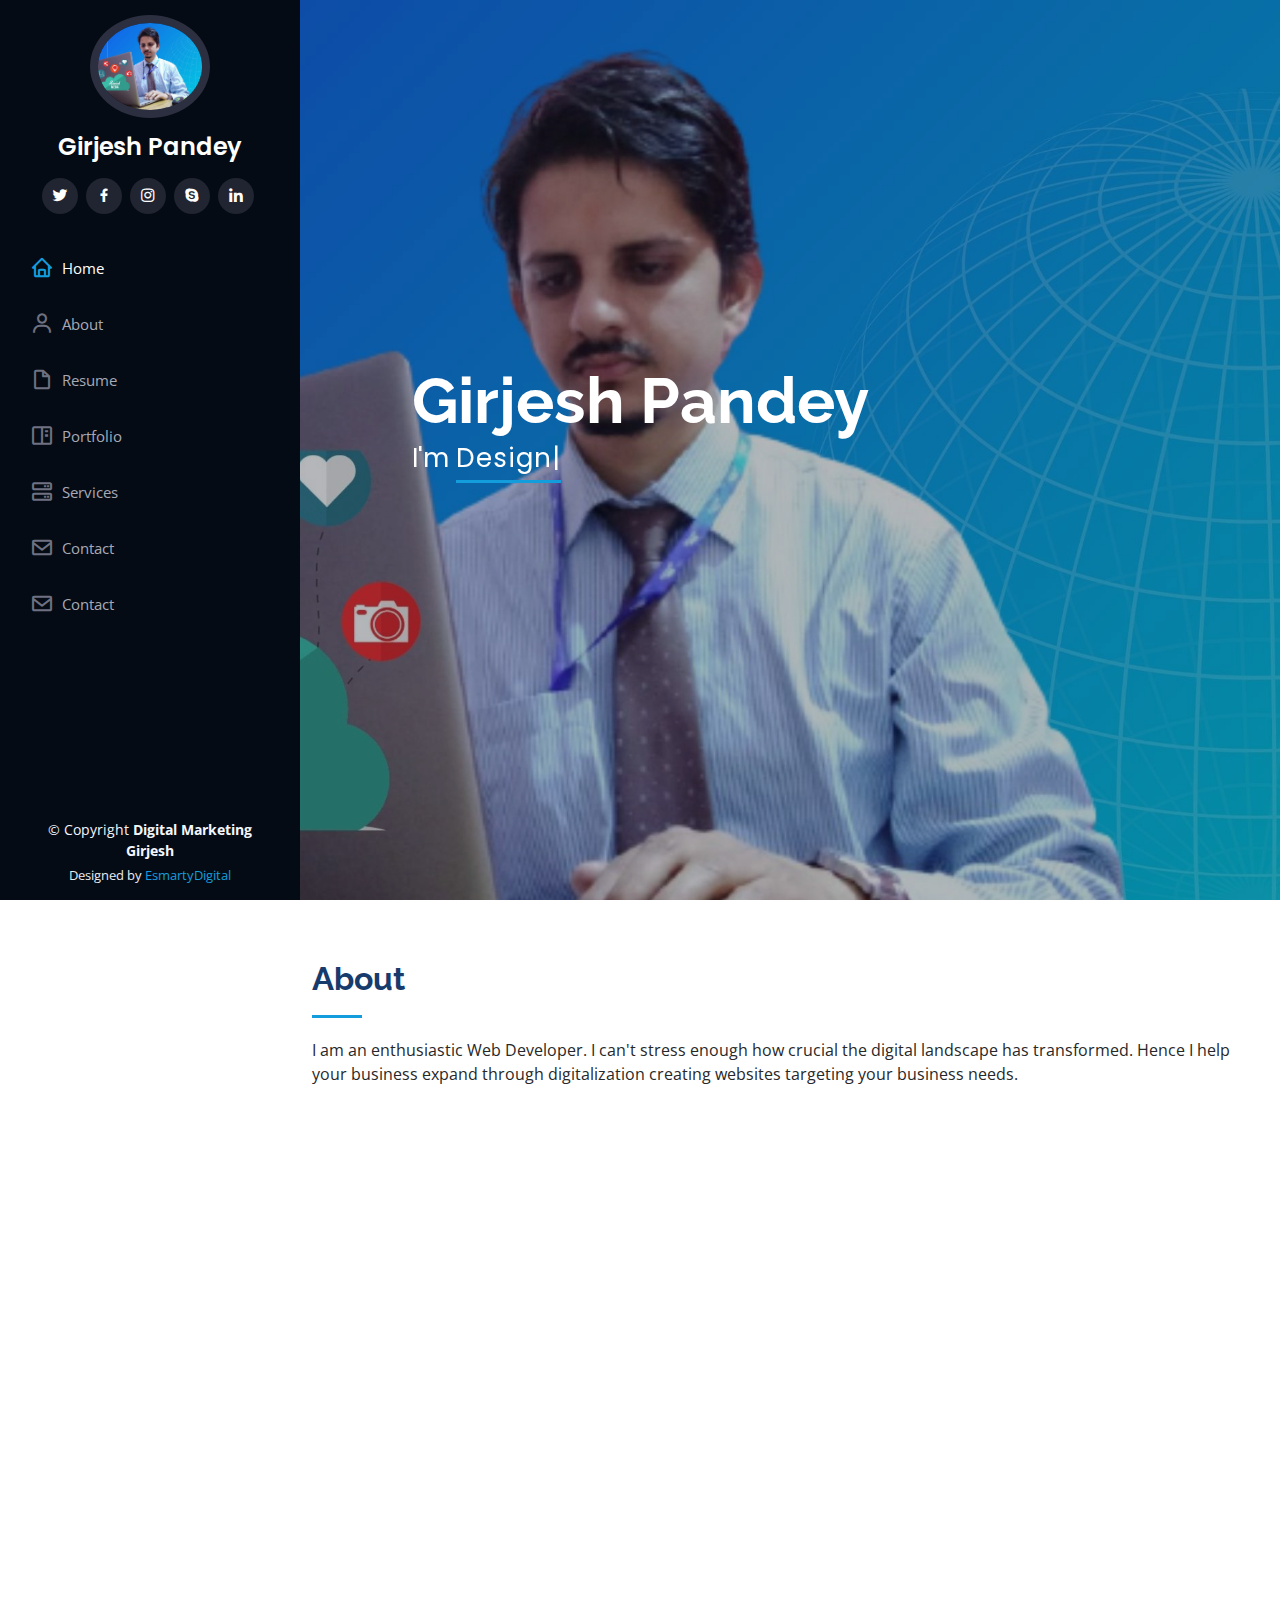
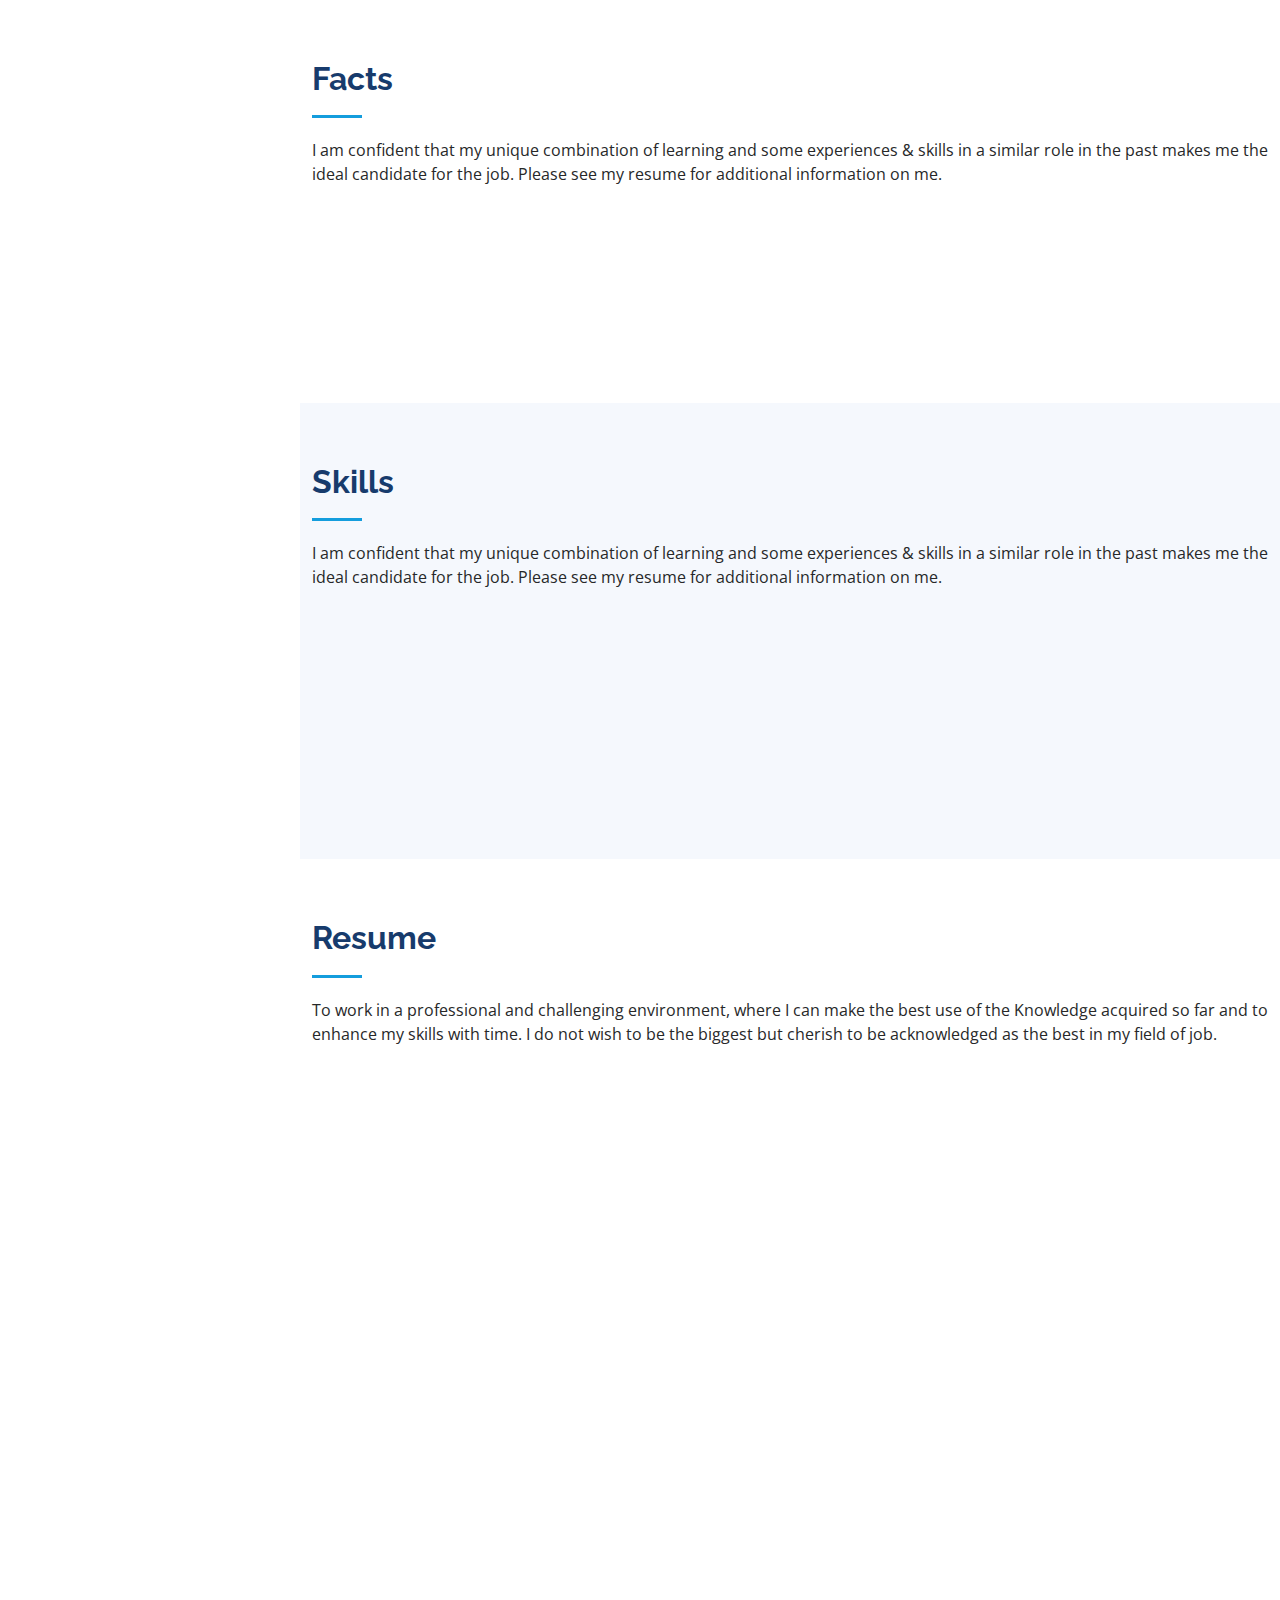
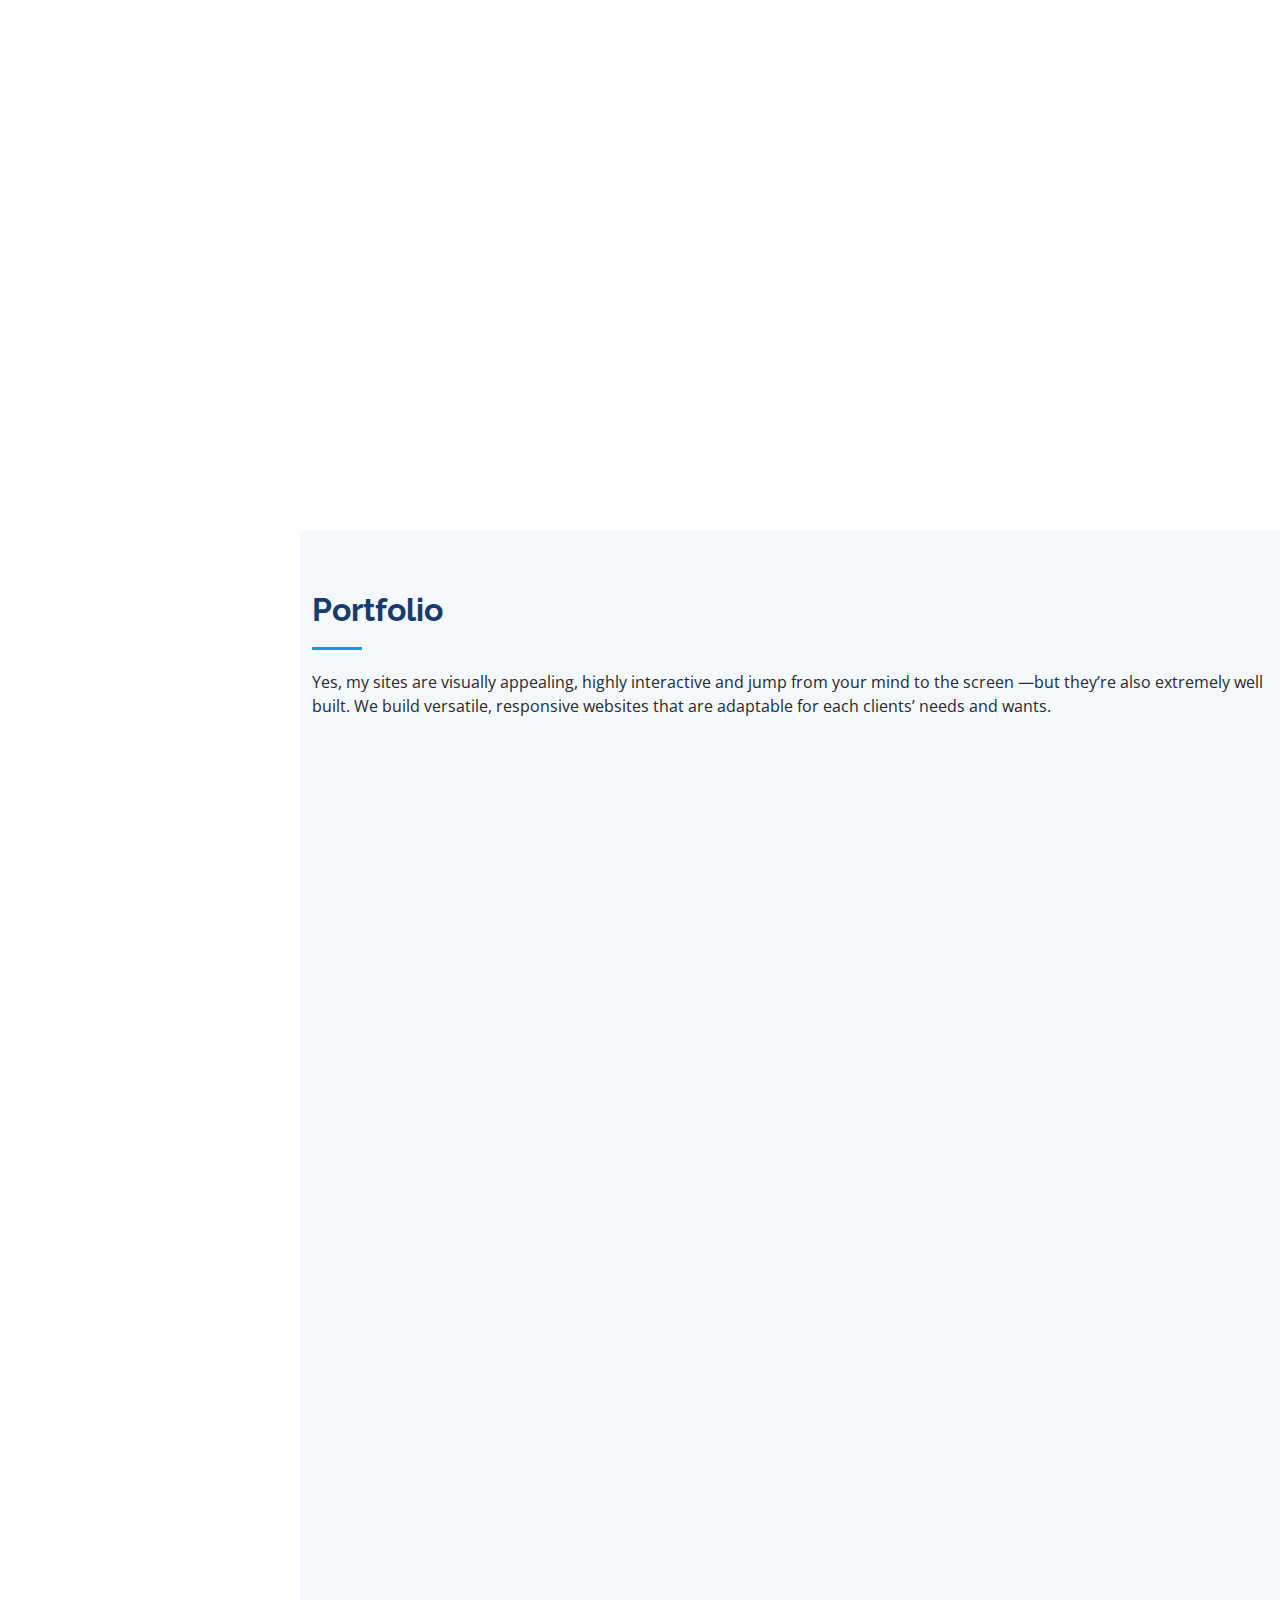
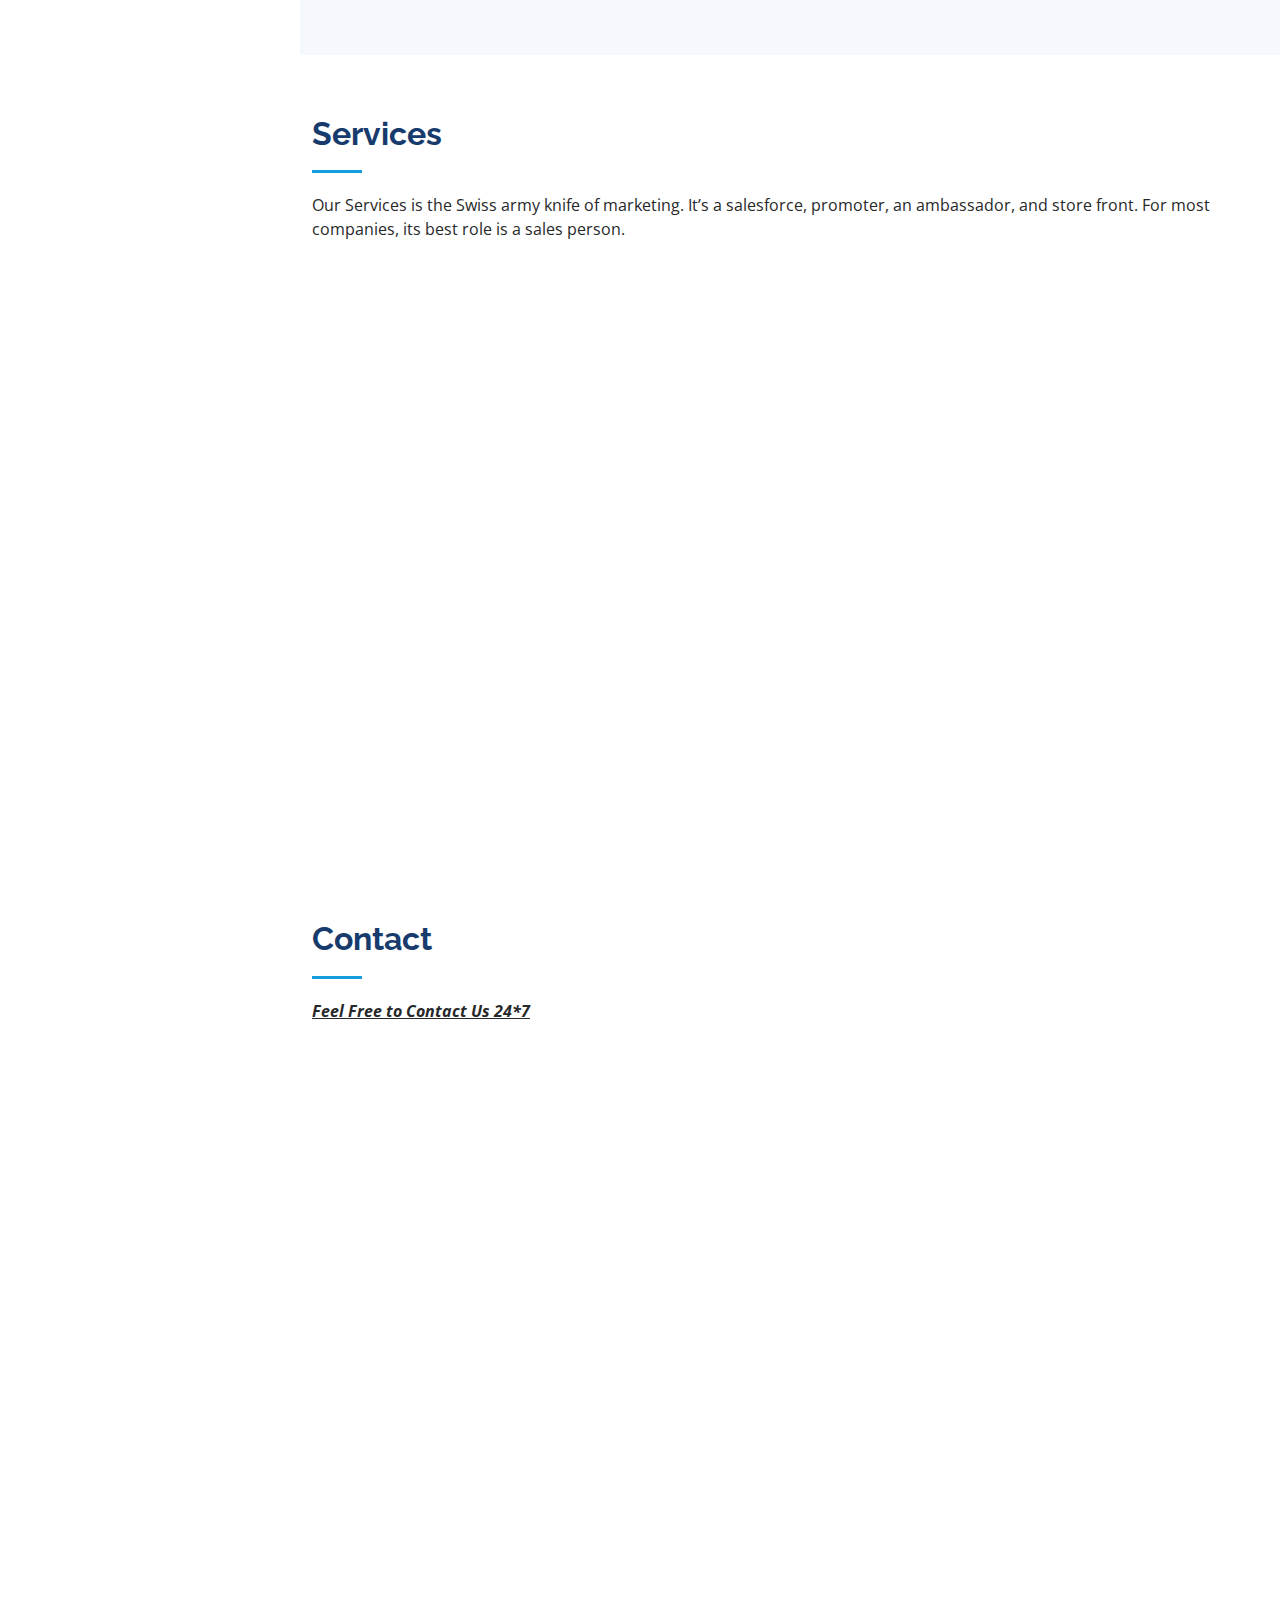
==== index.html @ 44a8320d "update index.html" ====
<!DOCTYPE html>
<html lang="en">

<head>
  <meta charset="utf-8">
  <meta content="width=device-width, initial-scale=1.0" name="viewport">

  <title>Girjesh Pandey - Digital Marketing</title>
  <meta content="" name="description">
  <meta content="" name="keywords">

  <!-- Favicons -->
  <link href="assets/img/favicon.png" rel="icon">
  <link href="assets/img/apple-touch-icon.png" rel="apple-touch-icon">

  <!-- Google Fonts -->
  <link href="https://fonts.googleapis.com/css?family=Open+Sans:300,300i,400,400i,600,600i,700,700i|Raleway:300,300i,400,400i,500,500i,600,600i,700,700i|Poppins:300,300i,400,400i,500,500i,600,600i,700,700i" rel="stylesheet">

  <!-- Vendor CSS Files -->
  <link href="assets/vendor/aos/aos.css" rel="stylesheet">
  <link href="assets/vendor/bootstrap/css/bootstrap.min.css" rel="stylesheet">
  <link href="assets/vendor/bootstrap-icons/bootstrap-icons.css" rel="stylesheet">
  <link href="assets/vendor/boxicons/css/boxicons.min.css" rel="stylesheet">
  <link href="assets/vendor/glightbox/css/glightbox.min.css" rel="stylesheet">
  <link href="assets/vendor/swiper/swiper-bundle.min.css" rel="stylesheet">

  <!-- Template Main CSS File -->
  <link href="assets/css/style.css" rel="stylesheet">

  <!-- =======================================================
  * Template Name: iPortfolio - v3.2.0
  * Template URL: https://bootstrapmade.com/iportfolio-bootstrap-portfolio-websites-template/
  * Author: BootstrapMade.com
  * License: https://bootstrapmade.com/license/
  ======================================================== -->
</head>

<body>

  <!-- ======= Mobile nav toggle button ======= -->
  <i class="bi bi-list mobile-nav-toggle d-xl-none"></i>

  <!-- ======= Header ======= -->
  <header id="header">
    <div class="d-flex flex-column">

      <div class="profile">
        <img src="assets/img/profile-img.jpg" alt="" class="img-fluid rounded-circle">
        <h1 class="text-light"><a href="index.html">Girjesh Pandey</a></h1>
        <div class="social-links mt-3 text-center">
          <a href="#" class="twitter"><i class="bx bxl-twitter"></i></a>
          <a href="#" class="facebook"><i class="bx bxl-facebook"></i></a>
          <a href="#" class="instagram"><i class="bx bxl-instagram"></i></a>
          <a href="#" class="google-plus"><i class="bx bxl-skype"></i></a>
          <a href="#" class="linkedin"><i class="bx bxl-linkedin"></i></a>
        </div>
      </div>

      <nav id="navbar" class="nav-menu navbar">
        <ul>
          <li><a href="#hero" class="nav-link scrollto active"><i class="bx bx-home"></i> <span>Home</span></a></li>
          <li><a href="#about" class="nav-link scrollto"><i class="bx bx-user"></i> <span>About</span></a></li>
          <li><a href="#resume" class="nav-link scrollto"><i class="bx bx-file-blank"></i> <span>Resume</span></a></li>
          <li><a href="#portfolio" class="nav-link scrollto"><i class="bx bx-book-content"></i> <span>Portfolio</span></a></li>
          <li><a href="#services" class="nav-link scrollto"><i class="bx bx-server"></i> <span>Services</span></a></li>
          <li><a href="#contact" class="nav-link scrollto"><i class="bx bx-envelope"></i> <span>Contact</span></a></li><li><a href="#contact" class="nav-link scrollto"><i class="bx bx-envelope"></i> <span>Contact</span></a></li>
                  </ul>
      </nav><!-- .nav-menu -->
    </div>
  </header><!-- End Header -->

  <!-- ======= Hero Section ======= -->
  <section id="hero" class="d-flex flex-column justify-content-center align-items-center">
    <div class="hero-container" data-aos="fade-in">
      <h1>Girjesh Pandey</h1>
      <p>I'm <span class="typed" data-typed-items="Designer, Developer, Freelancer, Digital Marketing Professional"></span></p>
    </div>
    
  </section>
  <!-- End Hero -->

  <main id="main">

    <!-- ======= About Section ======= -->
    <section id="about" class="about">
      <div class="container">

        <div class="section-title">
          <h2>About</h2>
          <p>I am an enthusiastic Web Developer. I can't stress enough how crucial the digital landscape has transformed. Hence I help your business expand through digitalization creating websites targeting your business needs.</p>
        </div>

        <div class="row">
          <div class="col-lg-4" data-aos="fade-right">
            <img src="assets/img/profile-img.jpg" class="img-fluid" alt="">
          </div>
          <div class="col-lg-8 pt-4 pt-lg-0 content" data-aos="fade-left">
            <h3>Digital Marketing Professional &amp; Web Developer.</h3>
            <p class="fst-italic">
               I assure you that I will give my best and work to my full potential so that I can contribute as much as I can towards the growth and welfare of this great brand.I am a self motivated person and I try to exceed my superior’s expectations with high-quality work. Being a fast learner, I quickly pick up business knowledge related to my project.
            </p>
            <div class="row">
              <div class="col-lg-6">
                <ul>
                  <li><i class="bi bi-chevron-right"></i> <strong>Birthday:</strong> <span>28 Feb 1992</span></li>
                  <li><i class="bi bi-chevron-right"></i> <strong>Website:</strong> <span>www.girjeshpandey.com.np</span></li>
                  <li><i class="bi bi-chevron-right"></i> <strong>Phone:</strong> <span>+9779847302253</span></li>
                  <li><i class="bi bi-chevron-right"></i> <strong>City:</strong> <span>Bhairahawa, Nepal</span></li>
                </ul>
              </div>
              <div class="col-lg-6">
                <ul>
                  <li><i class="bi bi-chevron-right"></i> <strong>Age:</strong> <span>29</span></li>
                  <li><i class="bi bi-chevron-right"></i> <strong>Degree:</strong> <span>Bachelor</span></li>
                  <li><i class="bi bi-chevron-right"></i> <strong>Email:</strong><span>pandey.girjesh27@gmail.com</span></li>
                  <li><i class="bi bi-chevron-right"></i> <strong>Freelance:</strong> <span>Available</span></li>
                </ul>
              </div>
            </div>
            <p>
              I am  responsible for what i put out in the world. Like our mothers used to say, what you do in this world is how you’ll be remembered. I focus on making sure our final product is exactly what you’re looking for and improves your business for the better.
              
            </p>
          </div>
        </div>

      </div>
    </section><!-- End About Section -->

    <!-- ======= Facts Section ======= -->
    <section id="facts" class="facts">
      <div class="container">

        <div class="section-title">
          <h2>Facts</h2>
          <p>I am confident that my unique combination of learning and some experiences & skills in a similar role in the past makes me the ideal candidate for the job. Please see my resume for additional information on me.
          </p>
        </div>

        <div class="row no-gutters">

          <div class="col-lg-3 col-md-6 d-md-flex align-items-md-stretch" data-aos="fade-up">
            <div class="count-box">
              <i class="bi bi-emoji-smile"></i>
              <span data-purecounter-start="0" data-purecounter-end="23" data-purecounter-duration="1" class="purecounter"></span>
              <p><strong>Happy Clients</strong> </p>
            </div>
          </div>

          <div class="col-lg-3 col-md-6 d-md-flex align-items-md-stretch" data-aos="fade-up" data-aos-delay="100">
            <div class="count-box">
              <i class="bi bi-journal-richtext"></i>
              <span data-purecounter-start="0" data-purecounter-end="25" data-purecounter-duration="1" class="purecounter"></span>
              <p><strong>Projects</strong> </p>
            </div>
          </div>

          <div class="col-lg-3 col-md-6 d-md-flex align-items-md-stretch" data-aos="fade-up" data-aos-delay="200">
            <div class="count-box">
              <i class="bi bi-headset"></i>
              <span data-purecounter-start="0" data-purecounter-end="165" data-purecounter-duration="1" class="purecounter"></span>
              <p><strong>Hours Of Support</strong> 24*7</p>
            </div>
          </div>

          <div class="col-lg-3 col-md-6 d-md-flex align-items-md-stretch" data-aos="fade-up" data-aos-delay="300">
            <div class="count-box">
              <i class="bi bi-people"></i>
              <span data-purecounter-start="0" data-purecounter-end="32" data-purecounter-duration="1" class="purecounter"></span>
              <p><strong>Hard Workers</strong> </p>
            </div>
          </div>

        </div>

      </div>
    </section><!-- End Facts Section -->

    <!-- ======= Skills Section ======= -->
    <section id="skills" class="skills section-bg">
      <div class="container">

        <div class="section-title">
          <h2>Skills</h2>
          <p>I am confident that my unique combination of learning and some experiences & skills in a similar role in the past makes me the ideal candidate for the job. Please see my resume for additional information on me.</p>
        </div>

        <div class="row skills-content">

          <div class="col-lg-6" data-aos="fade-up">

            <div class="progress">
              <span class="skill">HTML <i class="val">100%</i></span>
              <div class="progress-bar-wrap">
                <div class="progress-bar" role="progressbar" aria-valuenow="100" aria-valuemin="0" aria-valuemax="100"></div>
              </div>
            </div>

            <div class="progress">
              <span class="skill">CSS <i class="val">90%</i></span>
              <div class="progress-bar-wrap">
                <div class="progress-bar" role="progressbar" aria-valuenow="90" aria-valuemin="0" aria-valuemax="100"></div>
              </div>
            </div>

            <div class="progress">
              <span class="skill">JavaScript <i class="val">75%</i></span>
              <div class="progress-bar-wrap">
                <div class="progress-bar" role="progressbar" aria-valuenow="75" aria-valuemin="0" aria-valuemax="100"></div>
              </div>
            </div>

          </div>

          <div class="col-lg-6" data-aos="fade-up" data-aos-delay="100">

            <div class="progress">
              <span class="skill">PHP <i class="val">80%</i></span>
              <div class="progress-bar-wrap">
                <div class="progress-bar" role="progressbar" aria-valuenow="80" aria-valuemin="0" aria-valuemax="100"></div>
              </div>
            </div>

            <div class="progress">
              <span class="skill">WordPress/CMS <i class="val">90%</i></span>
              <div class="progress-bar-wrap">
                <div class="progress-bar" role="progressbar" aria-valuenow="90" aria-valuemin="0" aria-valuemax="100"></div>
              </div>
            </div>

            <div class="progress">
              <span class="skill">Photoshop <i class="val">55%</i></span>
              <div class="progress-bar-wrap">
                <div class="progress-bar" role="progressbar" aria-valuenow="55" aria-valuemin="0" aria-valuemax="100"></div>
              </div>
            </div>

          </div>

        </div>

      </div>
    </section><!-- End Skills Section -->

    <!-- ======= Resume Section ======= -->
    <section id="resume" class="resume">
      <div class="container">

        <div class="section-title">
          <h2>Resume</h2>
          <p>To work in a professional and challenging environment, where I can make the best use of the Knowledge acquired so far and to enhance my skills with time. I do not wish to be the biggest but cherish to be acknowledged as the best in my field of job.</p>
        </div>

        <div class="row">
          <div class="col-lg-6" data-aos="fade-up">
            <h3 class="resume-title">Sumary</h3>
            <div class="resume-item pb-0">
              <h4>Girjesh Pandey</h4>
              <p><em>Innovative and deadline-driven Digital marketing with 1+ years of experience designing and developing user-centered digital/print marketing material from initial concept to final, polished deliverable.</em></p>
              <ul>
                <li>Bhairahawa,Siddrathnagar, Nepal</li>
                <li>9847302253</li>
                <li>pandey.girjesh27@gmail.com</li>
              </ul>
            </div>

            <h3 class="resume-title">Education</h3>
            <div class="resume-item">
              <h4>Bachelor in Computer Information System</h4>
              <h5>2012 - 2016</h5>
              <p><em>Crimson College  of Technology, Butwal, Nepal</em></p>
              <p></p>
            </div>
            <div class="resume-item">
              <h4>Management +2</h4>
              <h5>2010 - 2012</h5>
              <p><em>Sunshine College, Bhairahawa, Nepal</em></p>
              <p></p>
            </div>
          </div>
          <div class="col-lg-6" data-aos="fade-up" data-aos-delay="100">
            <h3 class="resume-title">Professional Experience</h3>
            <div class="resume-item">
              <h4>Digital Marketing Professional</h4>
              <h5>2020 - Present</h5>
              <p><em>Esmarty Digital Tech, Bhairahawa, Nepal </em></p>
              <ul>
                <li>Lead in the design, development, and implementation of the graphic, layout, and production communication materials</li>
                <li>Meeting with clients to discuss Digital marketing design and function. </li>
                <li>Designing and building Social Media Platforms.</li>
                <li>Posting relevant content as per the Company by ATL & BTL Marketing.</li>
                <li>Monitor SEO and user engagement and suggest content optimization.</li>
              </ul>
            </div>
            <div class="resume-item">
              <h4>Digital Marketing Professinal</h4>
              <h5>2019 - 2020</h5>
              <p><em>Dream IT Care, Bhairahawa, Nepal</em></p>
              <ul>
                <li>Developed numerous marketing programs (logos, brochures,infographics, presentations, and advertisements).</li>
                <li>Managed up to 5 projects or tasks at a given time while under pressure</li>
                <li>Recommended and consulted with clients on the most appropriate graphic design</li>
                <li>Created 4+ design presentations and proposals a month for clients and account managers</li>
                <li>Measuring and reporting on the performance of all digital marketing campaigns.</li>
                <li>Designing and managing the website front and back-end including database and server integration. </li>
                
              </ul>
            </div>
          </div>
        </div>

      </div>
    </section><!-- End Resume Section -->

    <!-- ======= Portfolio Section ======= -->
    <section id="portfolio" class="portfolio section-bg">
      <div class="container">

        <div class="section-title">
          <h2>Portfolio</h2>
          <p>Yes, my sites are visually appealing, highly interactive and jump from your mind to the screen —but they’re also extremely well built. We build versatile, responsive websites that are adaptable for each clients’ needs and wants.</p>
        </div>

        <div class="row" data-aos="fade-up">
          <div class="col-lg-12 d-flex justify-content-center">
            <ul id="portfolio-flters">
              <li data-filter="*" class="filter-active">All</li>
              <li data-filter=".filter-app">Logo</li>
              <li data-filter=".filter-card">Design</li>
              <li data-filter=".filter-web">Web</li>
            </ul>
          </div>
        </div>

        <div class="row portfolio-container" data-aos="fade-up" data-aos-delay="100">

          <div class="col-lg-4 col-md-6 portfolio-item filter-app">
            <div class="portfolio-wrap">
              <img src="assets/img/portfolio/portfolio-1.jpg" class="img-fluid" alt="">
              <div class="portfolio-links">
                <a href="assets/img/portfolio/portfolio-1.jpg" data-gallery="portfolioGallery" class="portfolio-lightbox" title="App 1"><i class="bx bx-plus"></i></a>
                <a href="portfolio-details.html" title="More Details"><i class="bx bx-link"></i></a>
              </div>
            </div>
          </div>

          <div class="col-lg-4 col-md-6 portfolio-item filter-web">
            <div class="portfolio-wrap">
              <img src="assets/img/portfolio/portfolio-2.jpg" class="img-fluid" alt="">
              <div class="portfolio-links">
                <a href="assets/img/portfolio/portfolio-2.jpg" data-gallery="portfolioGallery" class="portfolio-lightbox" title="Web 3"><i class="bx bx-plus"></i></a>
                <a href="portfolio-details.html" title="More Details"><i class="bx bx-link"></i></a>
              </div>
            </div>
          </div>

          <div class="col-lg-4 col-md-6 portfolio-item filter-app">
            <div class="portfolio-wrap">
              <img src="assets/img/portfolio/portfolio-3.jpg" class="img-fluid" alt="">
              <div class="portfolio-links">
                <a href="assets/img/portfolio/portfolio-3.jpg" data-gallery="portfolioGallery" class="portfolio-lightbox" title="App 2"><i class="bx bx-plus"></i></a>
                <a href="portfolio-details.html" title="More Details"><i class="bx bx-link"></i></a>
              </div>
            </div>
          </div>

          <div class="col-lg-4 col-md-6 portfolio-item filter-card">
            <div class="portfolio-wrap">
              <img src="assets/img/portfolio/portfolio-4.jpg" class="img-fluid" alt="">
              <div class="portfolio-links">
                <a href="assets/img/portfolio/portfolio-4.jpg" data-gallery="portfolioGallery" class="portfolio-lightbox" title="Card 2"><i class="bx bx-plus"></i></a>
                <a href="portfolio-details.html" title="More Details"><i class="bx bx-link"></i></a>
              </div>
            </div>
          </div>

          <div class="col-lg-4 col-md-6 portfolio-item filter-web">
            <div class="portfolio-wrap">
              <img src="assets/img/portfolio/portfolio-5.jpg" class="img-fluid" alt="">
              <div class="portfolio-links">
                <a href="assets/img/portfolio/portfolio-5.jpg" data-gallery="portfolioGallery" class="portfolio-lightbox" title="Web 2"><i class="bx bx-plus"></i></a>
                <a href="portfolio-details.html" title="More Details"><i class="bx bx-link"></i></a>
              </div>
            </div>
          </div>

          <div class="col-lg-4 col-md-6 portfolio-item filter-app">
            <div class="portfolio-wrap">
              <img src="assets/img/portfolio/portfolio-6.jpg" class="img-fluid" alt="">
              <div class="portfolio-links">
                <a href="assets/img/portfolio/portfolio-6.jpg" data-gallery="portfolioGallery" class="portfolio-lightbox" title="App 3"><i class="bx bx-plus"></i></a>
                <a href="portfolio-details.html" title="More Details"><i class="bx bx-link"></i></a>
              </div>
            </div>
          </div>

          <div class="col-lg-4 col-md-6 portfolio-item filter-card">
            <div class="portfolio-wrap">
              <img src="assets/img/portfolio/portfolio-7.jpg" class="img-fluid" alt="">
              <div class="portfolio-links">
                <a href="assets/img/portfolio/portfolio-7.jpg" data-gallery="portfolioGallery" class="portfolio-lightbox" title="Card 1"><i class="bx bx-plus"></i></a>
                <a href="portfolio-details.html" title="More Details"><i class="bx bx-link"></i></a>
              </div>
            </div>
          </div>

          <div class="col-lg-4 col-md-6 portfolio-item filter-card">
            <div class="portfolio-wrap">
              <img src="assets/img/portfolio/portfolio-8.jpg" class="img-fluid" alt="">
              <div class="portfolio-links">
                <a href="assets/img/portfolio/portfolio-8.jpg" data-gallery="portfolioGallery" class="portfolio-lightbox" title="Card 3"><i class="bx bx-plus"></i></a>
                <a href="portfolio-details.html" title="More Details"><i class="bx bx-link"></i></a>
              </div>
            </div>
          </div>

          <div class="col-lg-4 col-md-6 portfolio-item filter-web">
            <div class="portfolio-wrap">
              <img src="assets/img/portfolio/portfolio-9.jpg" class="img-fluid" alt="">
              <div class="portfolio-links">
                <a href="assets/img/portfolio/portfolio-9.jpg" data-gallery="portfolioGallery" class="portfolio-lightbox" title="Web 3"><i class="bx bx-plus"></i></a>
                <a href="portfolio-details.html" title="More Details"><i class="bx bx-link"></i></a>
              </div>
            </div>
          </div>

        </div>

      </div>
    </section><!-- End Portfolio Section -->

    <!-- ======= Services Section ======= -->
    <section id="services" class="services">
      <div class="container">

        <div class="section-title">
          <h2>Services</h2>
          <p>Our Services is the Swiss army knife of marketing. It’s a salesforce, promoter, an ambassador, and store front. For most companies, its best role is a sales person. </p>
        </div>

        <div class="row">
          <div class="col-lg-4 col-md-6 icon-box" data-aos="fade-up">
            <div class="icon"><i class="bi bi-calendar4-week"></i></div>
            <h4 class="title"><a href="">Web Developer</a></h4>
            <p class="description">When we create a website we are looking to create a sensory experience. We look to incorporate stunning visuals, attention-grabbing audio and immersive interactivity. We don’t just create a website, we create a digital experience through <b>Creativity & Technology</b></p>
          </div>
          <div class="col-lg-4 col-md-6 icon-box" data-aos="fade-up" data-aos-delay="100">
            <div class="icon"><i class="bi bi-card-checklist"></i></div>
            <h4 class="title"><a href="">Socail Media Management</a></h4>
            <p class="description"> social media marketing strategy will ensure that your business gets a social media campaign tailored directly to your goals.</p>
          </div>
          <div class="col-lg-4 col-md-6 icon-box" data-aos="fade-up" data-aos-delay="200">
            <div class="icon"><i class="bi bi-bar-chart"></i></div>
            <h4 class="title"><a href="">Digital Marketing</a></h4>
            <p class="description">An e-commerce website will turn your users into buyers or your leads into clients. We will make your website your best source of digital marketing.</p>
          </div>
          <div class="col-lg-4 col-md-6 icon-box" data-aos="fade-up" data-aos-delay="300">
            <div class="icon"><i class="bi bi-binoculars"></i></div>
            <h4 class="title"><a href="">Branding</a></h4>
            <p class="description">Let’s redefine what it means to be a business. Let’s create your brand story.</p>
          </div>
          <div class="col-lg-4 col-md-6 icon-box" data-aos="fade-up" data-aos-delay="400">
            <div class="icon"><i class="bi bi-brightness-high"></i></div>
            <h4 class="title"><a href="">Logo Design</a></h4>
            <p class="description">We not only create logos, but full brand identities and campaigns that allow clients the opportunity to reach and exceed their goals. We work directly with clients and alongside global branding agencies</p>
          </div>
          <div class="col-lg-4 col-md-6 icon-box" data-aos="fade-up" data-aos-delay="500">
            <div class="icon"><i class="bi bi-calendar4-week"></i></div>
            <h4 class="title"><a href="">SEO</a></h4>
            <p class="description">SEO is a critical online marketing strategy. </p>
          </div>
        </div>

      </div>
    </section><!-- End Services Section -->

    <!-- ======= Testimonials Section ======= -->
    

          </div>
          <div class="swiper-pagination"></div>
        </div>

      </div>
    </section><!-- End Testimonials Section -->

    <!-- ======= Contact Section ======= -->
    <section id="contact" class="contact">
      <div class="container">

        <div class="section-title">
          <h2>Contact</h2>
          <p> <b><i><u>Feel Free to Contact Us 24*7</u></i></b></p>
        </div>

        <div class="row" data-aos="fade-in">

          <div class="col-lg-5 d-flex align-items-stretch">
            <div class="info">
              <div class="address">
                <i class="bi bi-geo-alt"></i>
                <h4>Location:</h4>
                <p>Bhairahawa, Siddrathnagar, Nepal 32900</p>
              </div>

              <div class="email">
                <i class="bi bi-envelope"></i>
                <h4>Email:</h4>
                <p>pandey.girjesh27@gmail.com</p>
              </div>

              <div class="phone">
                <i class="bi bi-phone"></i>
                <h4>Call:</h4>
                <p>+9779847302253</p>
              </div>

              <iframe src="https://maps.google.com/maps?q=digital%20Marketing%20professional%20girjesh&t=&z=13&ie=UTF8&iwloc=&output=embed"frameborder="0" style="border:0; width: 100%; height: 290px;" allowfullscreen></iframe>
            </div>

          </div>

          <div class="col-lg-7 mt-5 mt-lg-0 d-flex align-items-stretch">
            <form action="forms/contact.php" method="post" role="form" class="php-email-form">
              <div class="row">
                <div class="form-group col-md-6">
                  <label for="name">Your Name</label>
                  <input type="text" name="name" class="form-control" id="name" required>
                </div>
                <div class="form-group col-md-6">
                  <label for="name">Your Email</label>
                  <input type="email" class="form-control" name="email" id="email" required>
                </div>
              </div>
              <div class="form-group">
                <label for="name">Subject</label>
                <input type="text" class="form-control" name="subject" id="subject" required>
              </div>
              <div class="form-group">
                <label for="name">Message</label>
                <textarea class="form-control" name="message" rows="10" required></textarea>
              </div>
              <div class="my-3">
                <div class="loading">Loading</div>
                <div class="error-message"></div>
                <div class="sent-message">Your message has been sent. Thank you!</div>
              </div>
              <div class="text-center"><button type="submit">Send Message</button></div>
            </form>
          </div>

        </div>

      </div>
      
      
      <div>
      
   </section><!-- End Contact Section -->
    

  </main><!-- End #main -->

  <!-- ======= Footer ======= -->
  <footer id="footer">
    <div class="container">
      <div class="copyright">
        &copy; Copyright <strong><span>Digital Marketing Girjesh</span></strong>
      </div>
      <div class="credits">
        <!-- All the links in the footer should remain intact. -->
        <!-- You can delete the links only if you purchased the pro version. -->
        <!-- Licensing information: https://bootstrapmade.com/license/ -->
        <!-- Purchase the pro version with working PHP/AJAX contact form: https://bootstrapmade.com/iportfolio-bootstrap-portfolio-websites-template/ -->
        Designed by <a href="https://bootstrapmade.com/">EsmartyDigital</a>
      </div>
    </div>
  </footer><!-- End  Footer -->

  <a href="#" class="back-to-top d-flex align-items-center justify-content-center"><i class="bi bi-arrow-up-short"></i></a>

  <!-- Vendor JS Files -->
  <script src="assets/vendor/aos/aos.js"></script>
  <script src="assets/vendor/bootstrap/js/bootstrap.bundle.min.js"></script>
  <script src="assets/vendor/glightbox/js/glightbox.min.js"></script>
  <script src="assets/vendor/isotope-layout/isotope.pkgd.min.js"></script>
  <script src="assets/vendor/php-email-form/validate.js"></script>
  <script src="assets/vendor/purecounter/purecounter.js"></script>
  <script src="assets/vendor/swiper/swiper-bundle.min.js"></script>
  <script src="assets/vendor/typed.js/typed.min.js"></script>
  <script src="assets/vendor/waypoints/noframework.waypoints.js"></script>

  <!-- Template Main JS File -->
  <script src="assets/js/main.js"></script>

</body>

</html>
---- assets/css/style.css ----
/**
* Template Name: iPortfolio - v3.2.0
* Template URL: https://bootstrapmade.com/iportfolio-bootstrap-portfolio-websites-template/
* Author: BootstrapMade.com
* License: https://bootstrapmade.com/license/
*/

/*--------------------------------------------------------------
# General
--------------------------------------------------------------*/
body {
  font-family: "Open Sans", sans-serif;
  color: #272829;
}

a {
  color: #149ddd;
  text-decoration: none;
}

a:hover {
  color: #37b3ed;
  text-decoration: none;
}

h1, h2, h3, h4, h5, h6 {
  font-family: "Raleway", sans-serif;
}

/*--------------------------------------------------------------
# Back to top button
--------------------------------------------------------------*/
.back-to-top {
  position: fixed;
  visibility: hidden;
  opacity: 0;
  right: 15px;
  bottom: 15px;
  z-index: 996;
  background: #149ddd;
  width: 40px;
  height: 40px;
  border-radius: 50px;
  transition: all 0.4s;
}

.back-to-top i {
  font-size: 28px;
  color: #fff;
  line-height: 0;
}

.back-to-top:hover {
  background: #2eafec;
  color: #fff;
}

.back-to-top.active {
  visibility: visible;
  opacity: 1;
}

/*--------------------------------------------------------------
# Header
--------------------------------------------------------------*/
#header {
  position: fixed;
  top: 0;
  left: 0;
  bottom: 0;
  width: 300px;
  transition: all ease-in-out 0.5s;
  z-index: 9997;
  transition: all 0.5s;
  padding: 0 15px;
  background: #040b14;
  overflow-y: auto;
}

#header .profile img {
  margin: 15px auto;
  display: block;
  width: 120px;
  border: 8px solid #2c2f3f;
}

#header .profile h1 {
  font-size: 24px;
  margin: 0;
  padding: 0;
  font-weight: 600;
  -moz-text-align-last: center;
  text-align-last: center;
  font-family: "Poppins", sans-serif;
}

#header .profile h1 a, #header .profile h1 a:hover {
  color: #fff;
  text-decoration: none;
}

#header .profile .social-links a {
  font-size: 18px;
  display: inline-block;
  background: #212431;
  color: #fff;
  line-height: 1;
  padding: 8px 0;
  margin-right: 4px;
  border-radius: 50%;
  text-align: center;
  width: 36px;
  height: 36px;
  transition: 0.3s;
}

#header .profile .social-links a:hover {
  background: #149ddd;
  color: #fff;
  text-decoration: none;
}

#main {
  margin-left: 300px;
}

@media (max-width: 1199px) {
  #header {
    left: -300px;
  }
  #main {
    margin-left: 0;
  }
}

/*--------------------------------------------------------------
# Navigation Menu
--------------------------------------------------------------*/
/* Desktop Navigation */
.nav-menu {
  padding: 30px 0 0 0;
}

.nav-menu * {
  margin: 0;
  padding: 0;
  list-style: none;
}

.nav-menu > ul > li {
  position: relative;
  white-space: nowrap;
}

.nav-menu a {
  display: flex;
  align-items: center;
  color: #a8a9b4;
  padding: 12px 15px;
  margin-bottom: 8px;
  transition: 0.3s;
  font-size: 15px;
}

.nav-menu a i {
  font-size: 24px;
  padding-right: 8px;
  color: #6f7180;
}

.nav-menu a:hover, .nav-menu .active, .nav-menu li:hover > a {
  text-decoration: none;
  color: #fff;
}

.nav-menu a:hover i, .nav-menu .active i, .nav-menu li:hover > a i {
  color: #149ddd;
}

/* Mobile Navigation */
.mobile-nav-toggle {
  position: fixed;
  right: 15px;
  top: 15px;
  z-index: 9998;
  border: 0;
  font-size: 24px;
  transition: all 0.4s;
  outline: none !important;
  background-color: #149ddd;
  color: #fff;
  width: 40px;
  height: 40px;
  display: inline-flex;
  align-items: center;
  justify-content: center;
  line-height: 0;
  border-radius: 50px;
  cursor: pointer;
}

.mobile-nav-active {
  overflow: hidden;
}

.mobile-nav-active #header {
  left: 0;
}

/*--------------------------------------------------------------
# Hero Section
--------------------------------------------------------------*/
#hero {
  width: 100%;
  height: 100vh;
  background: url("../img/hero-bg.jpg") top center;
  background-size: cover;
}

#hero:before {
  content: "";
  background: rgba(5, 13, 24, 0.3);
  position: absolute;
  bottom: 0;
  top: 0;
  left: 0;
  right: 0;
  z-index: 1;
}

#hero .hero-container {
  position: relative;
  z-index: 2;
  min-width: 300px;
}

#hero h1 {
  margin: 0 0 10px 0;
  font-size: 64px;
  font-weight: 700;
  line-height: 56px;
  color: #fff;
}

#hero p {
  color: #fff;
  margin-bottom: 50px;
  font-size: 26px;
  font-family: "Poppins", sans-serif;
}

#hero p span {
  color: #fff;
  padding-bottom: 4px;
  letter-spacing: 1px;
  border-bottom: 3px solid #149ddd;
}

@media (min-width: 1024px) {
  #hero {
    background-attachment: fixed;
  }
}

@media (max-width: 768px) {
  #hero h1 {
    font-size: 28px;
    line-height: 36px;
  }
  #hero h2 {
    font-size: 18px;
    line-height: 24px;
    margin-bottom: 30px;
  }
}

/*--------------------------------------------------------------
# Sections General
--------------------------------------------------------------*/
section {
  padding: 60px 0;
  overflow: hidden;
}

.section-bg {
  background: #f5f8fd;
}

.section-title {
  padding-bottom: 30px;
}

.section-title h2 {
  font-size: 32px;
  font-weight: bold;
  margin-bottom: 20px;
  padding-bottom: 20px;
  position: relative;
  color: #173b6c;
}

.section-title h2::after {
  content: '';
  position: absolute;
  display: block;
  width: 50px;
  height: 3px;
  background: #149ddd;
  bottom: 0;
  left: 0;
}

.section-title p {
  margin-bottom: 0;
}

/*--------------------------------------------------------------
# About
--------------------------------------------------------------*/
.about .content h3 {
  font-weight: 700;
  font-size: 26px;
  color: #173b6c;
}

.about .content ul {
  list-style: none;
  padding: 0;
}

.about .content ul li {
  margin-bottom: 20px;
  display: flex;
  align-items: center;
}

.about .content ul strong {
  margin-right: 10px;
}

.about .content ul i {
  font-size: 16px;
  margin-right: 5px;
  color: #149ddd;
  line-height: 0;
}

.about .content p:last-child {
  margin-bottom: 0;
}

/*--------------------------------------------------------------
# Facts
--------------------------------------------------------------*/
.facts {
  padding-bottom: 30px;
}

.facts .count-box {
  padding: 30px;
  width: 100%;
}

.facts .count-box i {
  display: block;
  font-size: 44px;
  color: #149ddd;
  float: left;
  line-height: 0;
}

.facts .count-box span {
  font-size: 48px;
  line-height: 40px;
  display: block;
  font-weight: 700;
  color: #050d18;
  margin-left: 60px;
}

.facts .count-box p {
  padding: 15px 0 0 0;
  margin: 0 0 0 60px;
  font-family: "Raleway", sans-serif;
  font-size: 14px;
  color: #122f57;
}

.facts .count-box a {
  font-weight: 600;
  display: block;
  margin-top: 20px;
  color: #122f57;
  font-size: 15px;
  font-family: "Poppins", sans-serif;
  transition: ease-in-out 0.3s;
}

.facts .count-box a:hover {
  color: #1f5297;
}

/*--------------------------------------------------------------
# Akills
--------------------------------------------------------------*/
.skills .progress {
  height: 60px;
  display: block;
  background: none;
  border-radius: 0;
}

.skills .progress .skill {
  padding: 0;
  margin: 0 0 6px 0;
  text-transform: uppercase;
  display: block;
  font-weight: 600;
  font-family: "Poppins", sans-serif;
  color: #050d18;
}

.skills .progress .skill .val {
  float: right;
  font-style: normal;
}

.skills .progress-bar-wrap {
  background: #dce8f8;
  height: 10px;
}

.skills .progress-bar {
  width: 1px;
  height: 10px;
  transition: .9s;
  background-color: #149ddd;
}

/*--------------------------------------------------------------
# Resume
--------------------------------------------------------------*/
.resume .resume-title {
  font-size: 26px;
  font-weight: 700;
  margin-top: 20px;
  margin-bottom: 20px;
  color: #050d18;
}

.resume .resume-item {
  padding: 0 0 20px 20px;
  margin-top: -2px;
  border-left: 2px solid #1f5297;
  position: relative;
}

.resume .resume-item h4 {
  line-height: 18px;
  font-size: 18px;
  font-weight: 600;
  text-transform: uppercase;
  font-family: "Poppins", sans-serif;
  color: #050d18;
  margin-bottom: 10px;
}

.resume .resume-item h5 {
  font-size: 16px;
  background: #e4edf9;
  padding: 5px 15px;
  display: inline-block;
  font-weight: 600;
  margin-bottom: 10px;
}

.resume .resume-item ul {
  padding-left: 20px;
}

.resume .resume-item ul li {
  padding-bottom: 10px;
}

.resume .resume-item:last-child {
  padding-bottom: 0;
}

.resume .resume-item::before {
  content: "";
  position: absolute;
  width: 16px;
  height: 16px;
  border-radius: 50px;
  left: -9px;
  top: 0;
  background: #fff;
  border: 2px solid #1f5297;
}

/*--------------------------------------------------------------
# Portfolio
--------------------------------------------------------------*/
.portfolio .portfolio-item {
  margin-bottom: 30px;
}

.portfolio #portfolio-flters {
  padding: 0;
  margin: 0 auto 35px auto;
  list-style: none;
  text-align: center;
  background: #fff;
  border-radius: 50px;
  padding: 2px 15px;
}

.portfolio #portfolio-flters li {
  cursor: pointer;
  display: inline-block;
  padding: 10px 15px 8px 15px;
  font-size: 14px;
  font-weight: 600;
  line-height: 1;
  text-transform: uppercase;
  color: #272829;
  margin-bottom: 5px;
  transition: all 0.3s ease-in-out;
}

.portfolio #portfolio-flters li:hover, .portfolio #portfolio-flters li.filter-active {
  color: #149ddd;
}

.portfolio #portfolio-flters li:last-child {
  margin-right: 0;
}

.portfolio .portfolio-wrap {
  transition: 0.3s;
  position: relative;
  overflow: hidden;
  z-index: 1;
}

.portfolio .portfolio-wrap::before {
  content: "";
  background: rgba(255, 255, 255, 0.5);
  position: absolute;
  left: 0;
  right: 0;
  top: 0;
  bottom: 0;
  transition: all ease-in-out 0.3s;
  z-index: 2;
  opacity: 0;
}

.portfolio .portfolio-wrap .portfolio-links {
  opacity: 1;
  left: 0;
  right: 0;
  bottom: -60px;
  z-index: 3;
  position: absolute;
  transition: all ease-in-out 0.3s;
  display: flex;
  justify-content: center;
}

.portfolio .portfolio-wrap .portfolio-links a {
  color: #fff;
  font-size: 28px;
  text-align: center;
  background: rgba(20, 157, 221, 0.75);
  transition: 0.3s;
  width: 50%;
}

.portfolio .portfolio-wrap .portfolio-links a:hover {
  background: rgba(20, 157, 221, 0.95);
}

.portfolio .portfolio-wrap .portfolio-links a + a {
  border-left: 1px solid #37b3ed;
}

.portfolio .portfolio-wrap:hover::before {
  top: 0;
  left: 0;
  right: 0;
  bottom: 0;
  opacity: 1;
}

.portfolio .portfolio-wrap:hover .portfolio-links {
  opacity: 1;
  bottom: 0;
}

/*--------------------------------------------------------------
# Portfolio Details
--------------------------------------------------------------*/
.portfolio-details {
  padding-top: 40px;
}

.portfolio-details .portfolio-details-slider img {
  width: 100%;
}

.portfolio-details .portfolio-details-slider .swiper-pagination {
  margin-top: 20px;
  position: relative;
}

.portfolio-details .portfolio-details-slider .swiper-pagination .swiper-pagination-bullet {
  width: 12px;
  height: 12px;
  background-color: #fff;
  opacity: 1;
  border: 1px solid #149ddd;
}

.portfolio-details .portfolio-details-slider .swiper-pagination .swiper-pagination-bullet-active {
  background-color: #149ddd;
}

.portfolio-details .portfolio-info {
  padding: 30px;
  box-shadow: 0px 0 30px rgba(5, 13, 24, 0.08);
}

.portfolio-details .portfolio-info h3 {
  font-size: 22px;
  font-weight: 700;
  margin-bottom: 20px;
  padding-bottom: 20px;
  border-bottom: 1px solid #eee;
}

.portfolio-details .portfolio-info ul {
  list-style: none;
  padding: 0;
  font-size: 15px;
}

.portfolio-details .portfolio-info ul li + li {
  margin-top: 10px;
}

.portfolio-details .portfolio-description {
  padding-top: 30px;
}

.portfolio-details .portfolio-description h2 {
  font-size: 26px;
  font-weight: 700;
  margin-bottom: 20px;
}

.portfolio-details .portfolio-description p {
  padding: 0;
}

/*--------------------------------------------------------------
# Services
--------------------------------------------------------------*/
.services .icon-box {
  margin-bottom: 20px;
}

.services .icon {
  float: left;
  display: flex;
  align-items: center;
  justify-content: center;
  width: 54px;
  height: 54px;
  background: #149ddd;
  border-radius: 50%;
  transition: 0.5s;
  border: 1px solid #149ddd;
}

.services .icon i {
  color: #fff;
  font-size: 24px;
  line-height: 0;
}

.services .icon-box:hover .icon {
  background: #fff;
}

.services .icon-box:hover .icon i {
  color: #149ddd;
}

.services .title {
  margin-left: 80px;
  font-weight: 700;
  margin-bottom: 15px;
  font-size: 18px;
}

.services .title a {
  color: #343a40;
}

.services .title a:hover {
  color: #149ddd;
}

.services .description {
  margin-left: 80px;
  line-height: 24px;
  font-size: 14px;
}

/*--------------------------------------------------------------
# Testimonials
--------------------------------------------------------------*/
.testimonials .testimonial-item {
  box-sizing: content-box;
  text-align: center;
  min-height: 320px;
}

.testimonials .testimonial-item .testimonial-img {
  width: 90px;
  border-radius: 50%;
  margin: 0 auto;
}

.testimonials .testimonial-item h3 {
  font-size: 18px;
  font-weight: bold;
  margin: 10px 0 5px 0;
  color: #111;
}

.testimonials .testimonial-item h4 {
  font-size: 14px;
  color: #999;
  margin: 0;
}

.testimonials .testimonial-item .quote-icon-left, .testimonials .testimonial-item .quote-icon-right {
  color: #c3e8fa;
  font-size: 26px;
}

.testimonials .testimonial-item .quote-icon-left {
  display: inline-block;
  left: -5px;
  position: relative;
}

.testimonials .testimonial-item .quote-icon-right {
  display: inline-block;
  right: -5px;
  position: relative;
  top: 10px;
}

.testimonials .testimonial-item p {
  font-style: italic;
  margin: 0 15px 15px 15px;
  padding: 20px;
  background: #fff;
  position: relative;
  margin-bottom: 35px;
  border-radius: 6px;
  box-shadow: 0px 2px 15px rgba(0, 0, 0, 0.1);
}

.testimonials .testimonial-item p::after {
  content: "";
  width: 0;
  height: 0;
  border-top: 20px solid #fff;
  border-right: 20px solid transparent;
  border-left: 20px solid transparent;
  position: absolute;
  bottom: -20px;
  left: calc(50% - 20px);
}

.testimonials .swiper-pagination {
  margin-top: 20px;
  position: relative;
}

.testimonials .swiper-pagination .swiper-pagination-bullet {
  width: 12px;
  height: 12px;
  background-color: #fff;
  opacity: 1;
  border: 1px solid #149ddd;
}

.testimonials .swiper-pagination .swiper-pagination-bullet-active {
  background-color: #149ddd;
}

/*--------------------------------------------------------------
# Contact
--------------------------------------------------------------*/
.contact {
  padding-bottom: 130px;
}

.contact .info {
  padding: 30px;
  background: #fff;
  width: 100%;
  box-shadow: 0 0 24px 0 rgba(0, 0, 0, 0.12);
}

.contact .info i {
  font-size: 20px;
  color: #149ddd;
  float: left;
  width: 44px;
  height: 44px;
  background: #dff3fc;
  display: flex;
  justify-content: center;
  align-items: center;
  border-radius: 50px;
  transition: all 0.3s ease-in-out;
}

.contact .info h4 {
  padding: 0 0 0 60px;
  font-size: 22px;
  font-weight: 600;
  margin-bottom: 5px;
  color: #050d18;
}

.contact .info p {
  padding: 0 0 10px 60px;
  margin-bottom: 20px;
  font-size: 14px;
  color: #173b6c;
}

.contact .info .email p {
  padding-top: 5px;
}

.contact .info .social-links {
  padding-left: 60px;
}

.contact .info .social-links a {
  font-size: 18px;
  display: inline-block;
  background: #333;
  color: #fff;
  line-height: 1;
  padding: 8px 0;
  border-radius: 50%;
  text-align: center;
  width: 36px;
  height: 36px;
  transition: 0.3s;
  margin-right: 10px;
}

.contact .info .social-links a:hover {
  background: #149ddd;
  color: #fff;
}

.contact .info .email:hover i, .contact .info .address:hover i, .contact .info .phone:hover i {
  background: #149ddd;
  color: #fff;
}

.contact .php-email-form {
  width: 100%;
  padding: 30px;
  background: #fff;
  box-shadow: 0 0 24px 0 rgba(0, 0, 0, 0.12);
}

.contact .php-email-form .form-group {
  padding-bottom: 8px;
}

.contact .php-email-form .validate {
  display: none;
  color: red;
  margin: 0 0 15px 0;
  font-weight: 400;
  font-size: 13px;
}

.contact .php-email-form .error-message {
  display: none;
  color: #fff;
  background: #ed3c0d;
  text-align: left;
  padding: 15px;
  font-weight: 600;
}

.contact .php-email-form .error-message br + br {
  margin-top: 25px;
}

.contact .php-email-form .sent-message {
  display: none;
  color: #fff;
  background: #18d26e;
  text-align: center;
  padding: 15px;
  font-weight: 600;
}

.contact .php-email-form .loading {
  display: none;
  background: #fff;
  text-align: center;
  padding: 15px;
}

.contact .php-email-form .loading:before {
  content: "";
  display: inline-block;
  border-radius: 50%;
  width: 24px;
  height: 24px;
  margin: 0 10px -6px 0;
  border: 3px solid #18d26e;
  border-top-color: #eee;
  -webkit-animation: animate-loading 1s linear infinite;
  animation: animate-loading 1s linear infinite;
}

.contact .php-email-form .form-group {
  margin-bottom: 15px;
}

.contact .php-email-form label {
  padding-bottom: 8px;
}

.contact .php-email-form input, .contact .php-email-form textarea {
  border-radius: 0;
  box-shadow: none;
  font-size: 14px;
}

.contact .php-email-form input {
  height: 44px;
}

.contact .php-email-form textarea {
  padding: 10px 15px;
}

.contact .php-email-form button[type="submit"] {
  background: #149ddd;
  border: 0;
  padding: 10px 24px;
  color: #fff;
  transition: 0.4s;
  border-radius: 4px;
}

.contact .php-email-form button[type="submit"]:hover {
  background: #37b3ed;
}

@-webkit-keyframes animate-loading {
  0% {
    transform: rotate(0deg);
  }
  100% {
    transform: rotate(360deg);
  }
}

@keyframes animate-loading {
  0% {
    transform: rotate(0deg);
  }
  100% {
    transform: rotate(360deg);
  }
}


/*--------------------------------------------------------------
# Breadcrumbs
--------------------------------------------------------------*/
.breadcrumbs {
  padding: 20px 0;
  background: #f9f9f9;
}

.breadcrumbs h2 {
  font-size: 26px;
  font-weight: 300;
}

.breadcrumbs ol {
  display: flex;
  flex-wrap: wrap;
  list-style: none;
  padding: 0;
  margin: 0;
  font-size: 15px;
}

.breadcrumbs ol li + li {
  padding-left: 10px;
}

.breadcrumbs ol li + li::before {
  display: inline-block;
  padding-right: 10px;
  color: #0e2442;
  content: "/";
}

@media (max-width: 768px) {
  .breadcrumbs .d-flex {
    display: block !important;
  }
  .breadcrumbs ol {
    display: block;
  }
  .breadcrumbs ol li {
    display: inline-block;
  }
}

/*--------------------------------------------------------------
# Footer
--------------------------------------------------------------*/
#footer {
  padding: 15px;
  color: #f4f6fd;
  font-size: 14px;
  position: fixed;
  left: 0;
  bottom: 0;
  width: 300px;
  z-index: 9999;
  background: #040b14;
}

#footer .copyright {
  text-align: center;
}

#footer .credits {
  padding-top: 5px;
  text-align: center;
  font-size: 13px;
  color: #eaebf0;
}

@media (max-width: 1199px) {
  #footer {
    position: static;
    width: auto;
    padding-right: 20px 15px;
  }
}
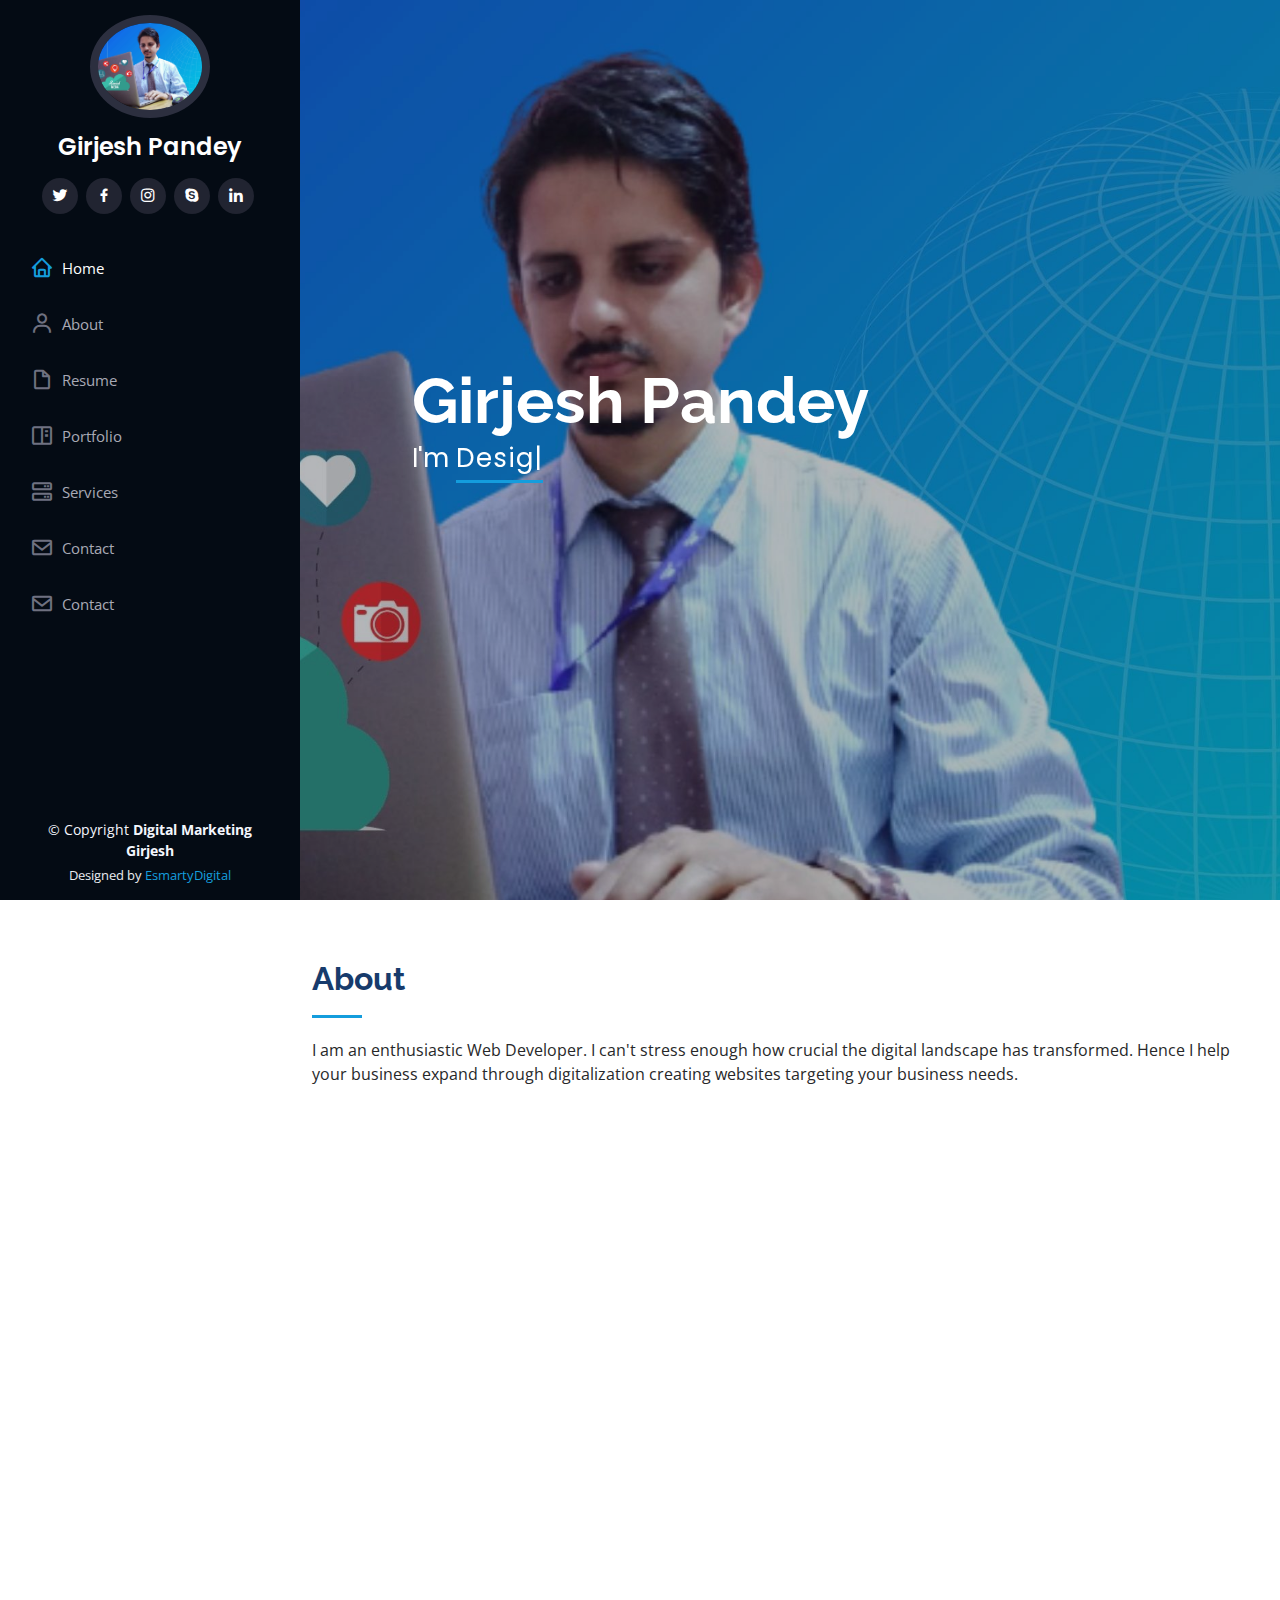
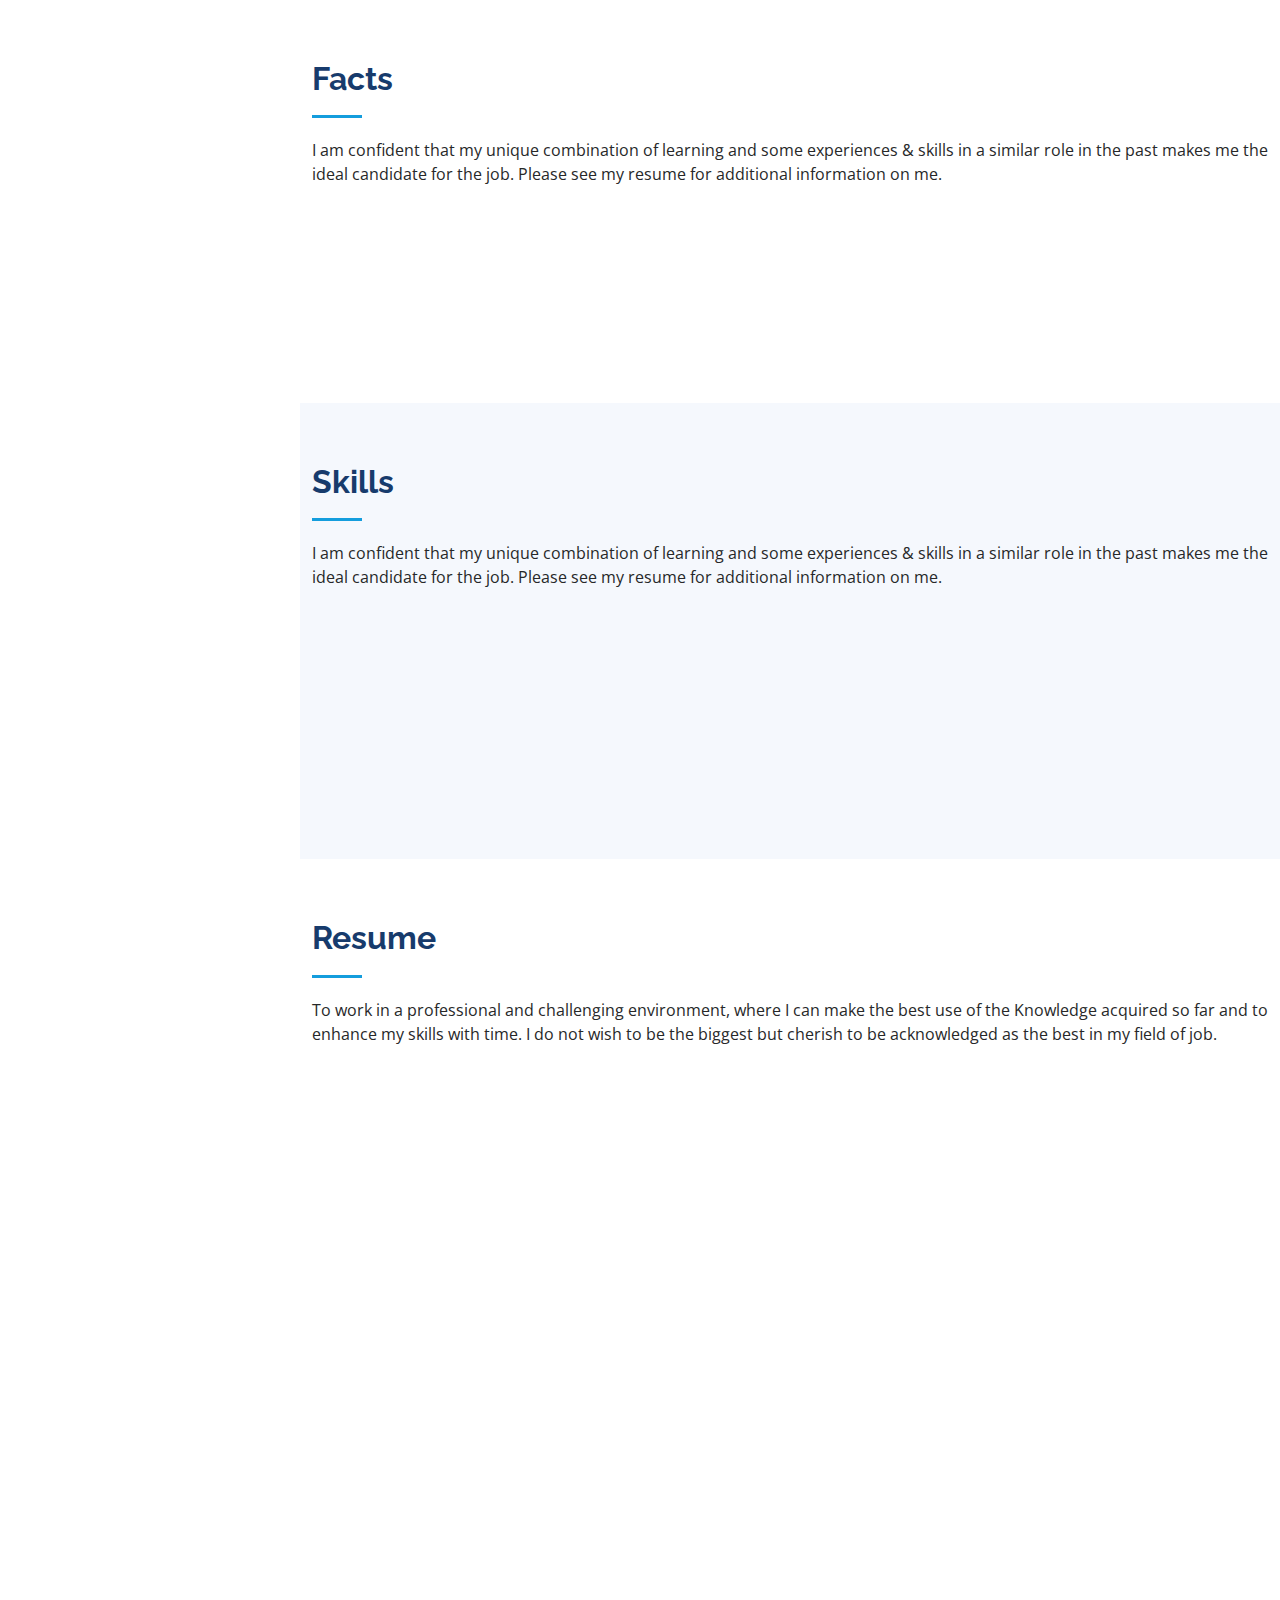
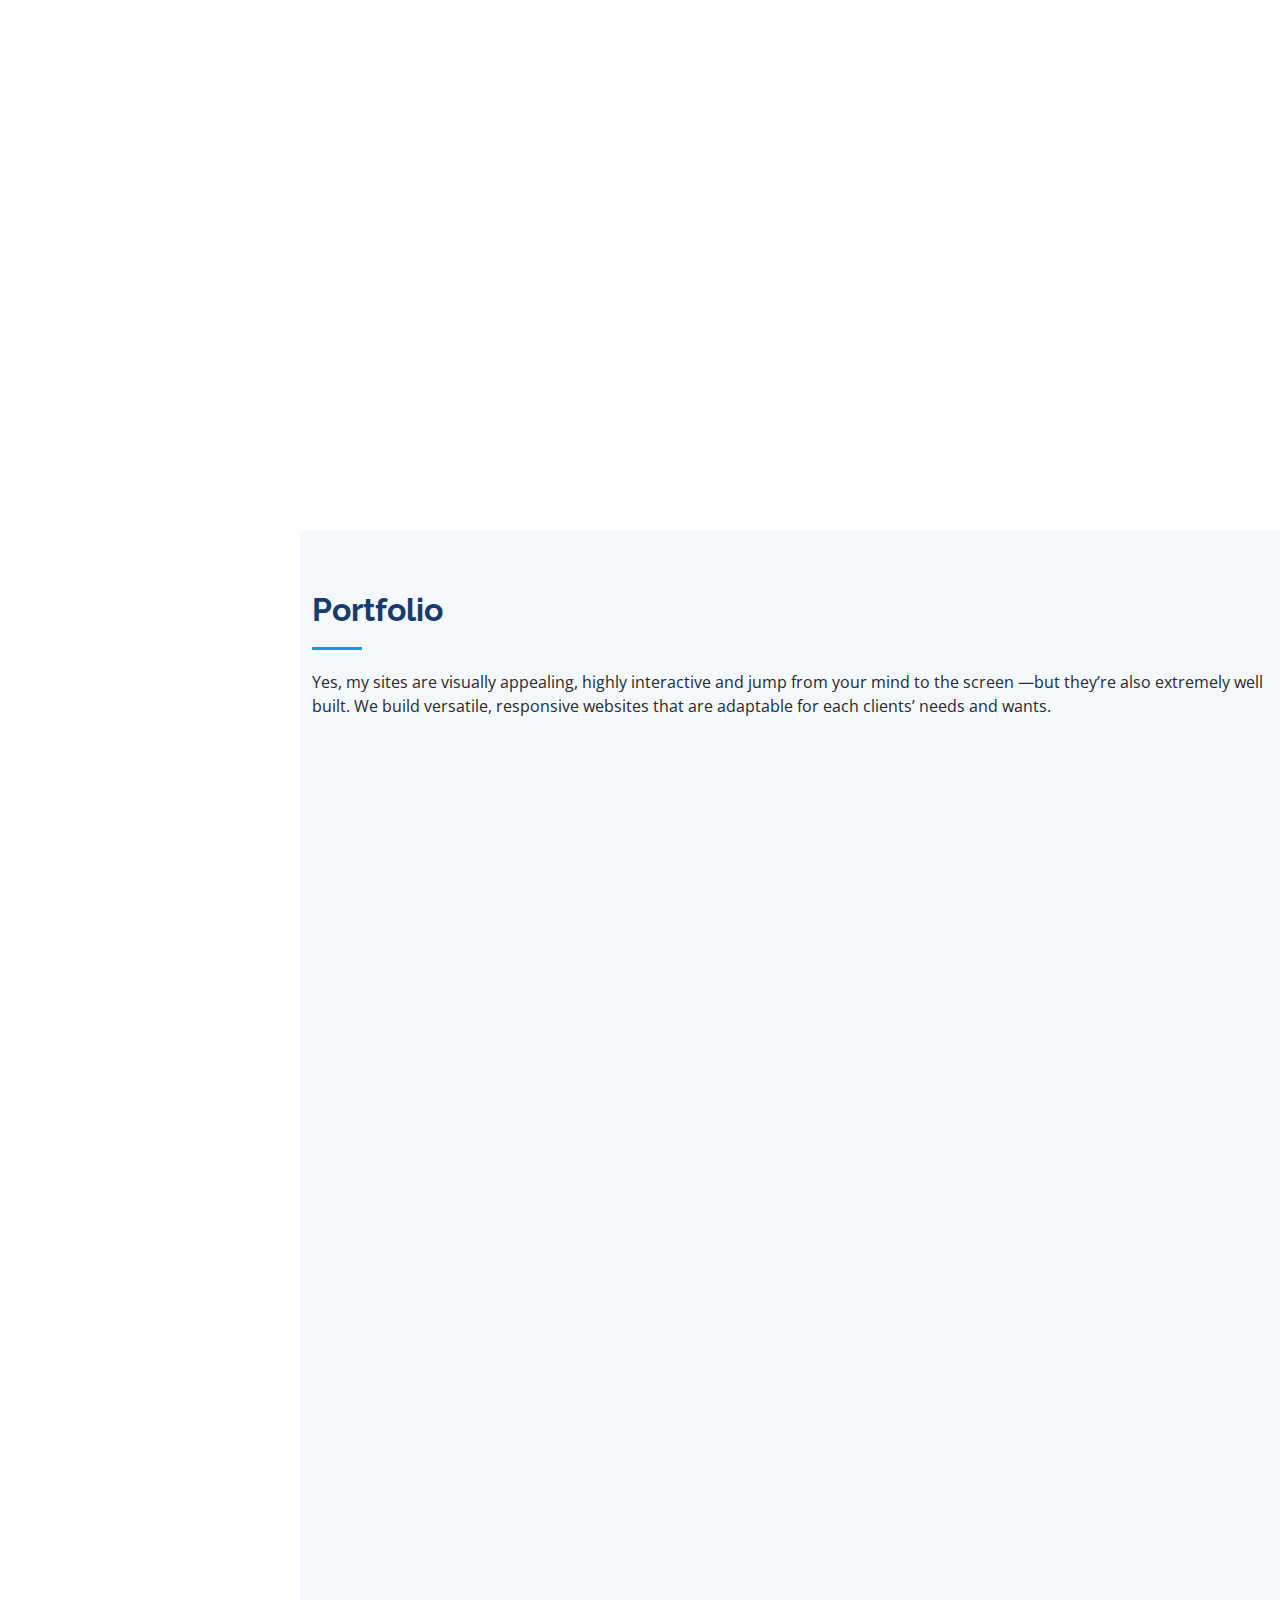
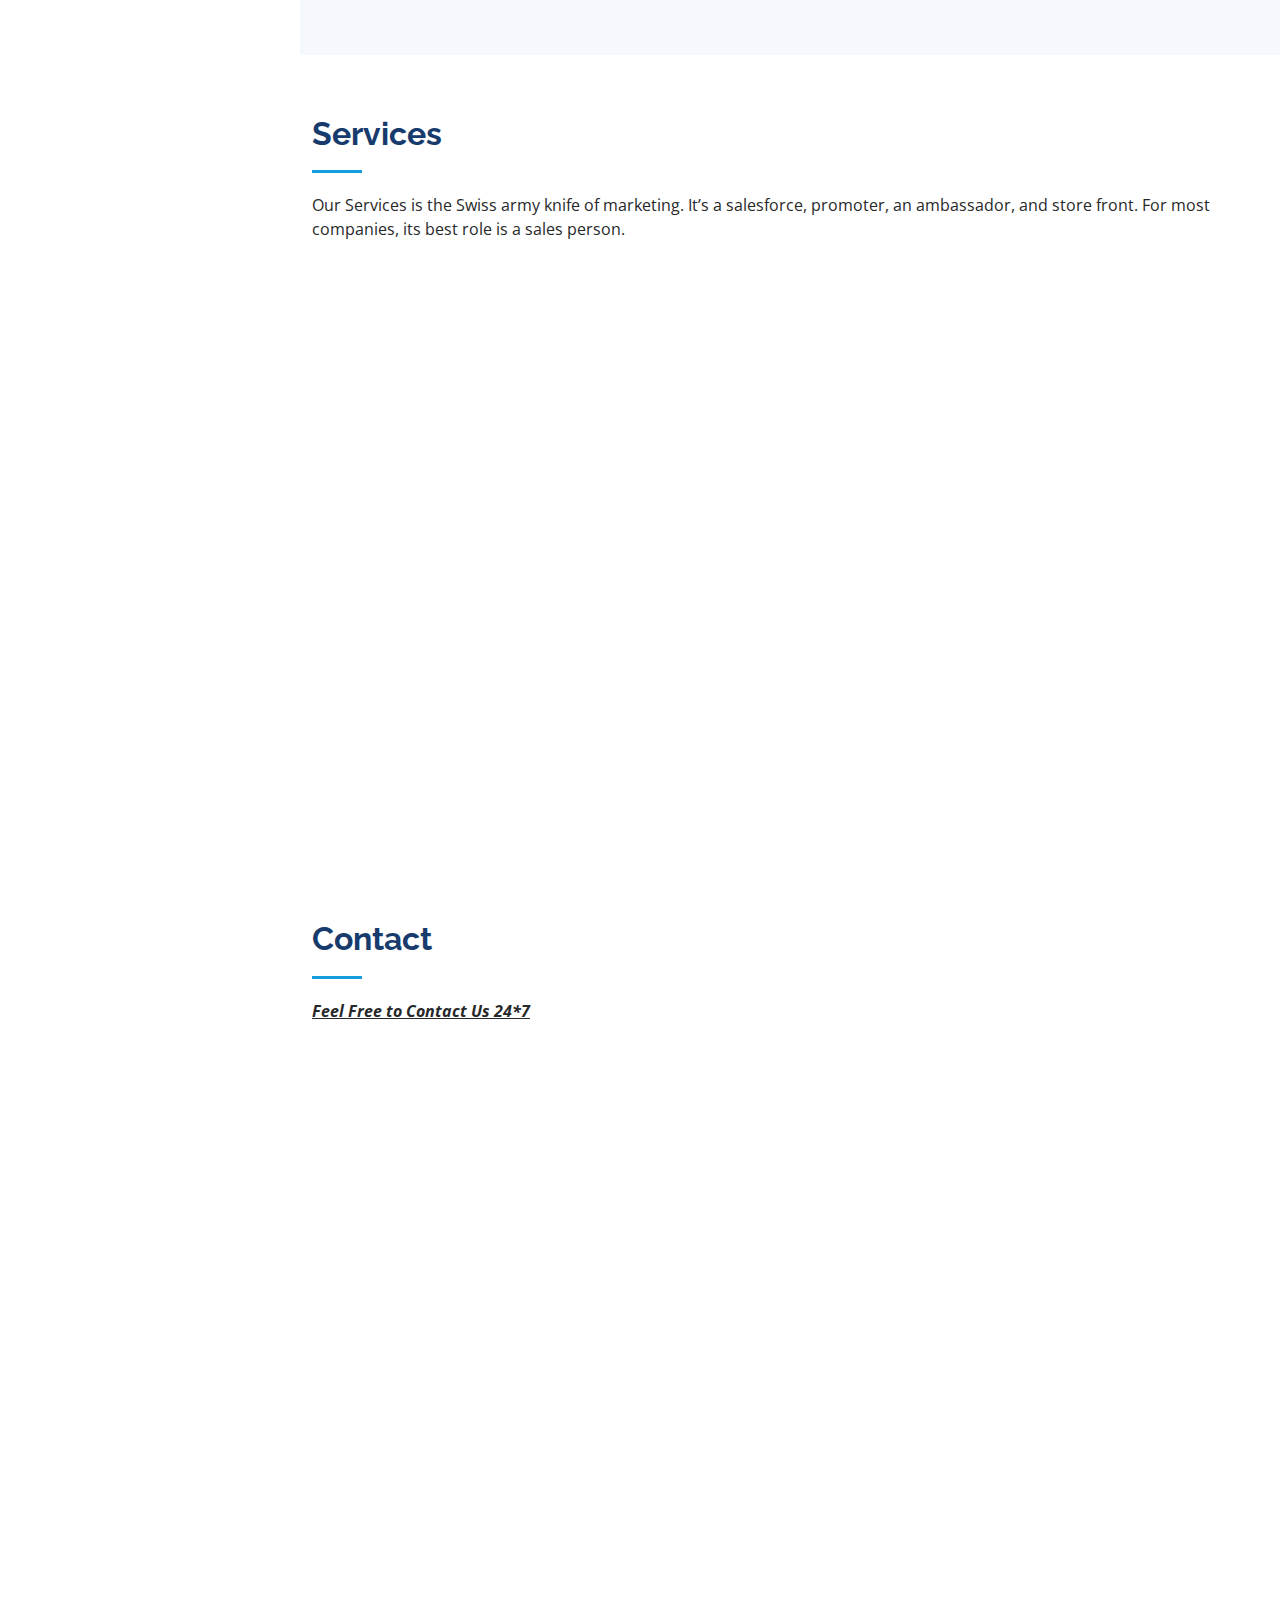
==== commit b640aa76: "update portfolio" ====
--- a/index.html
+++ b/index.html
@@ -327,7 +327,7 @@
               <li data-filter="*" class="filter-active">All</li>
               <li data-filter=".filter-app">Logo</li>
               <li data-filter=".filter-card">Design</li>
-              <li data-filter=".filter-web">Web</li>
+              <li data-filter=".filter-web">Webs</li>
             </ul>
           </div>
         </div>
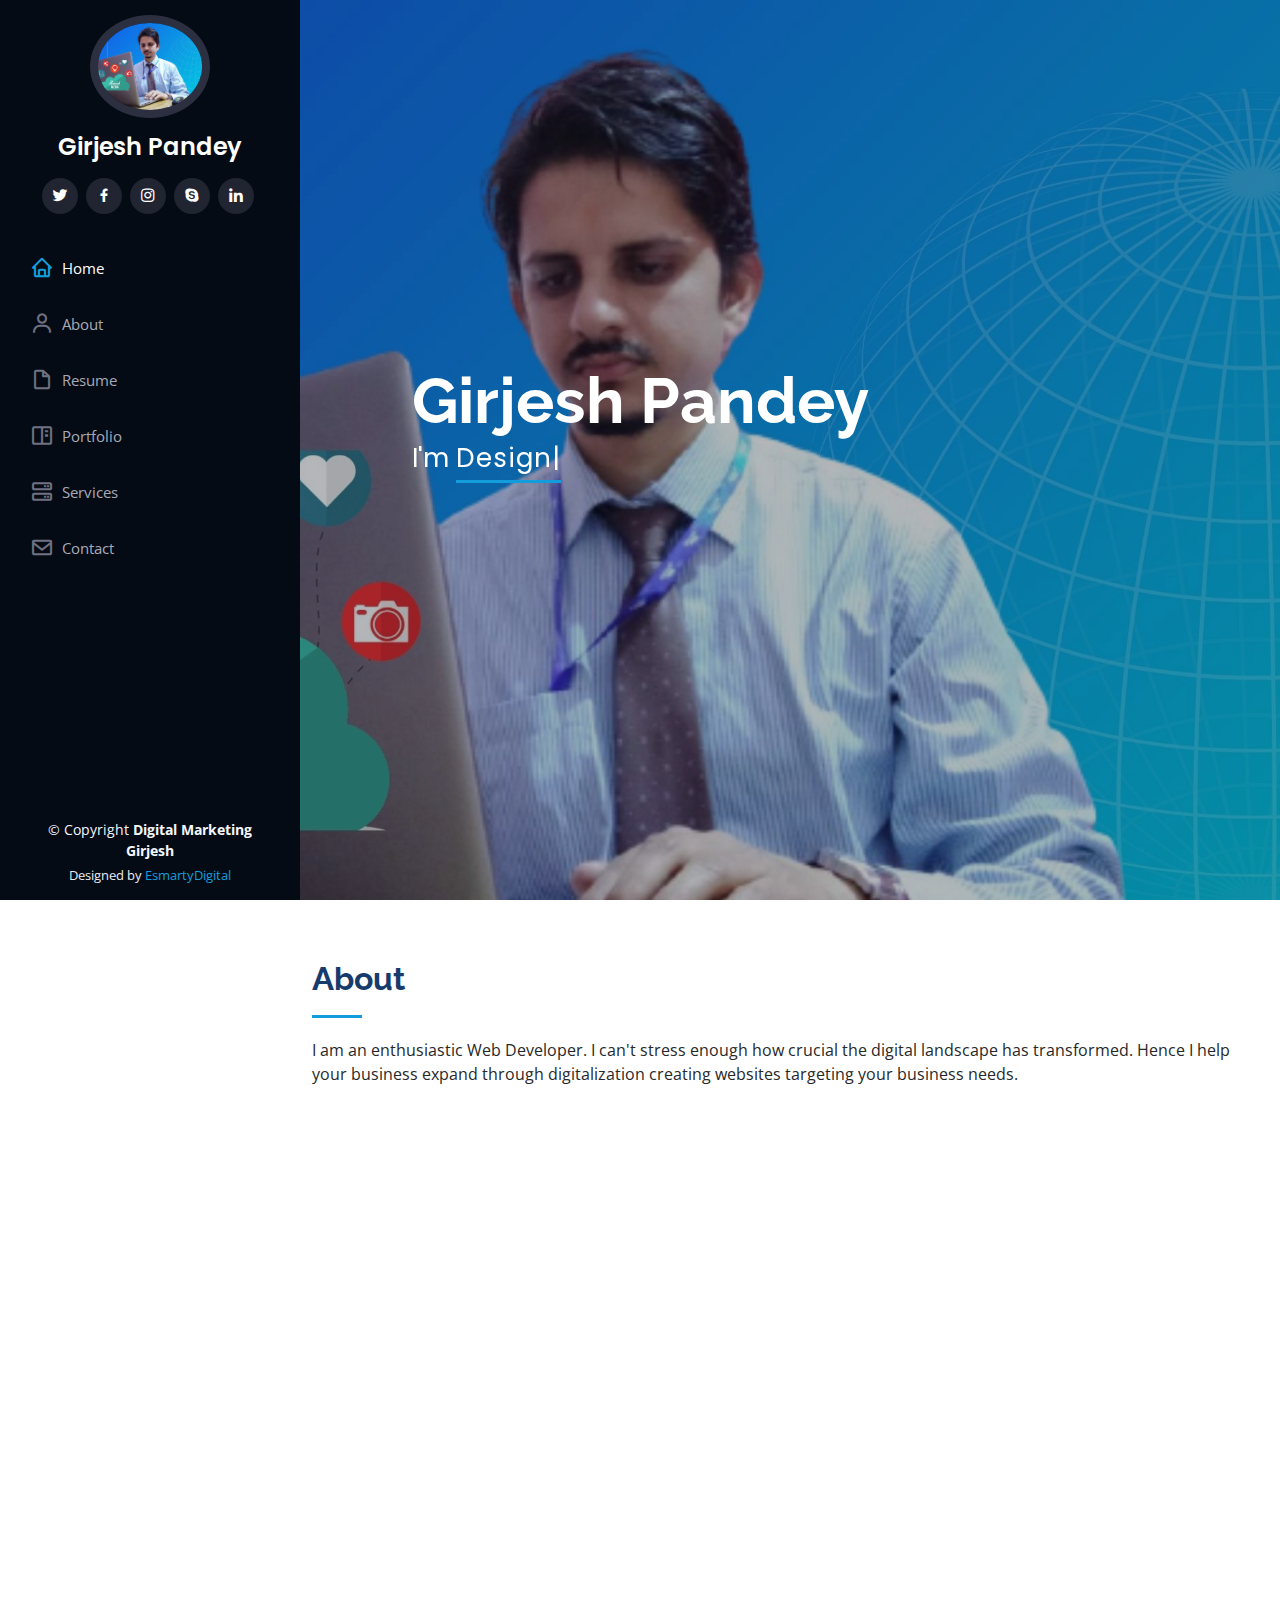
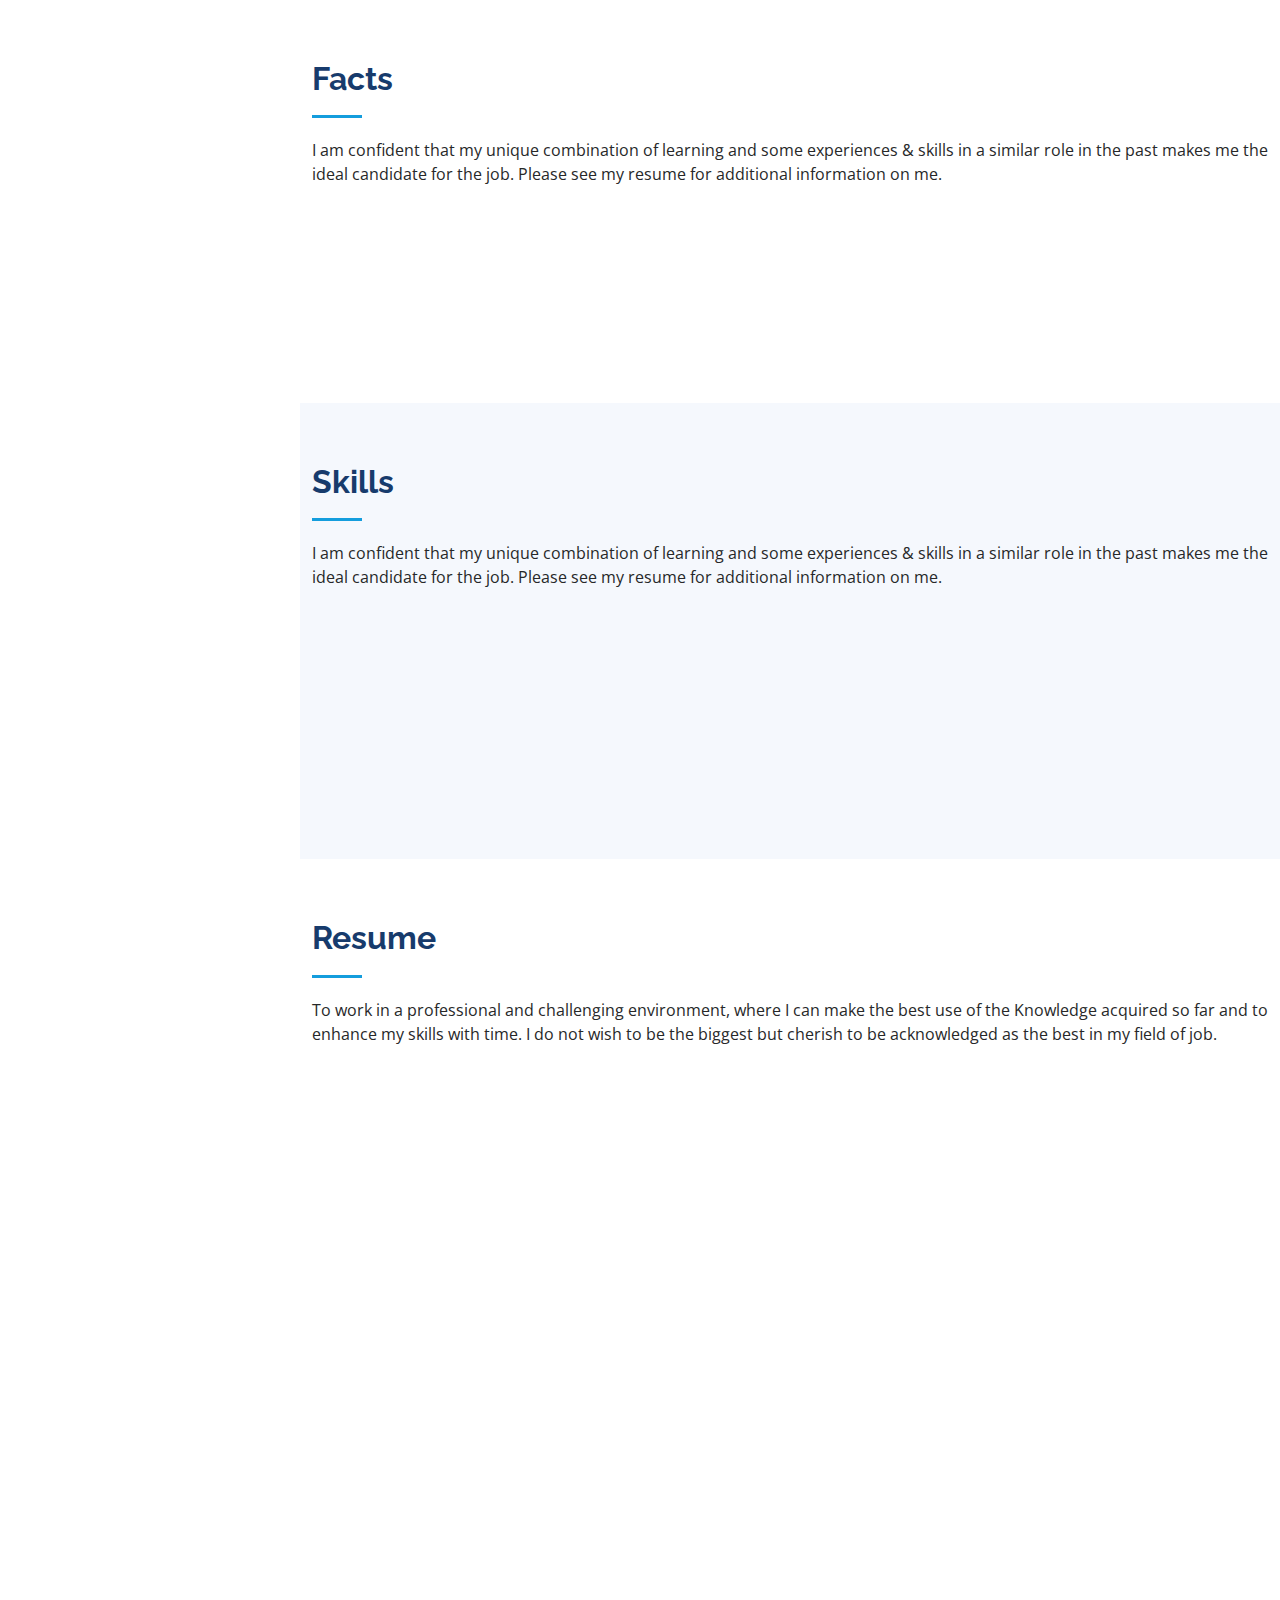
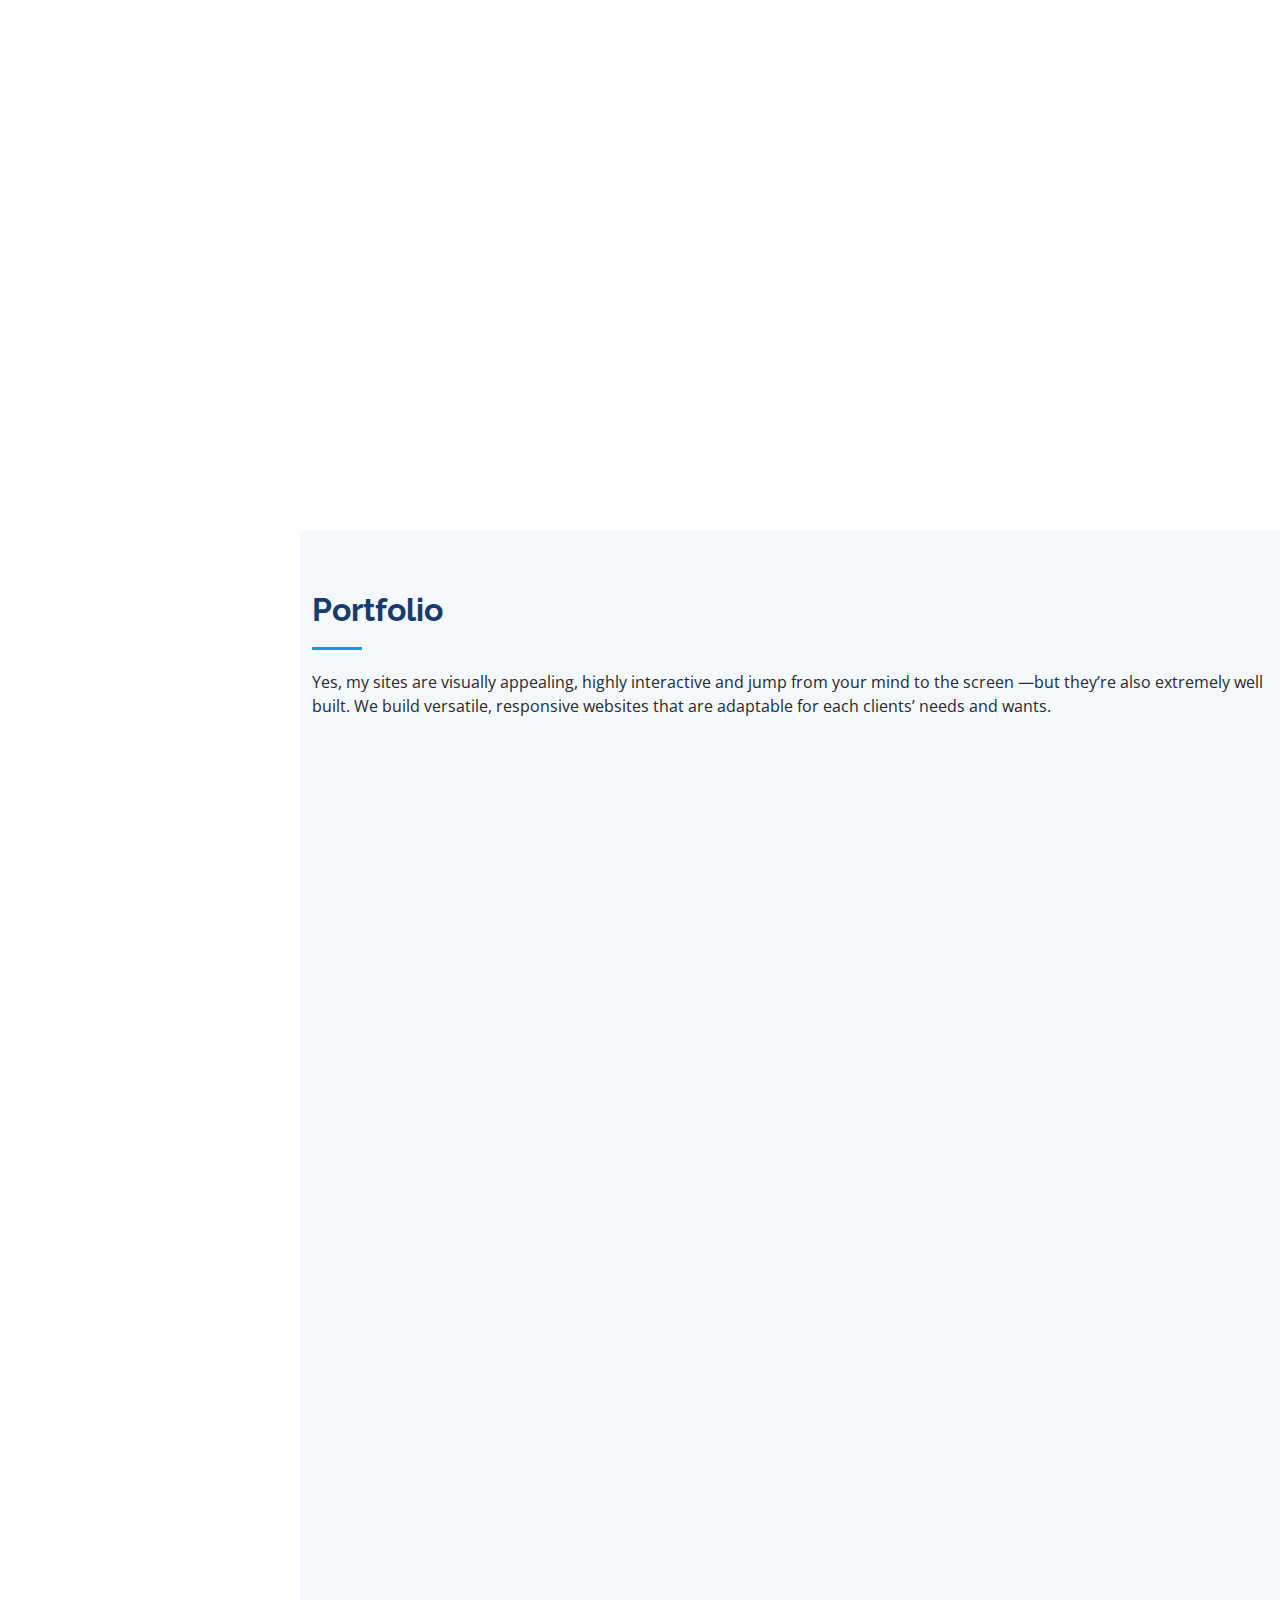
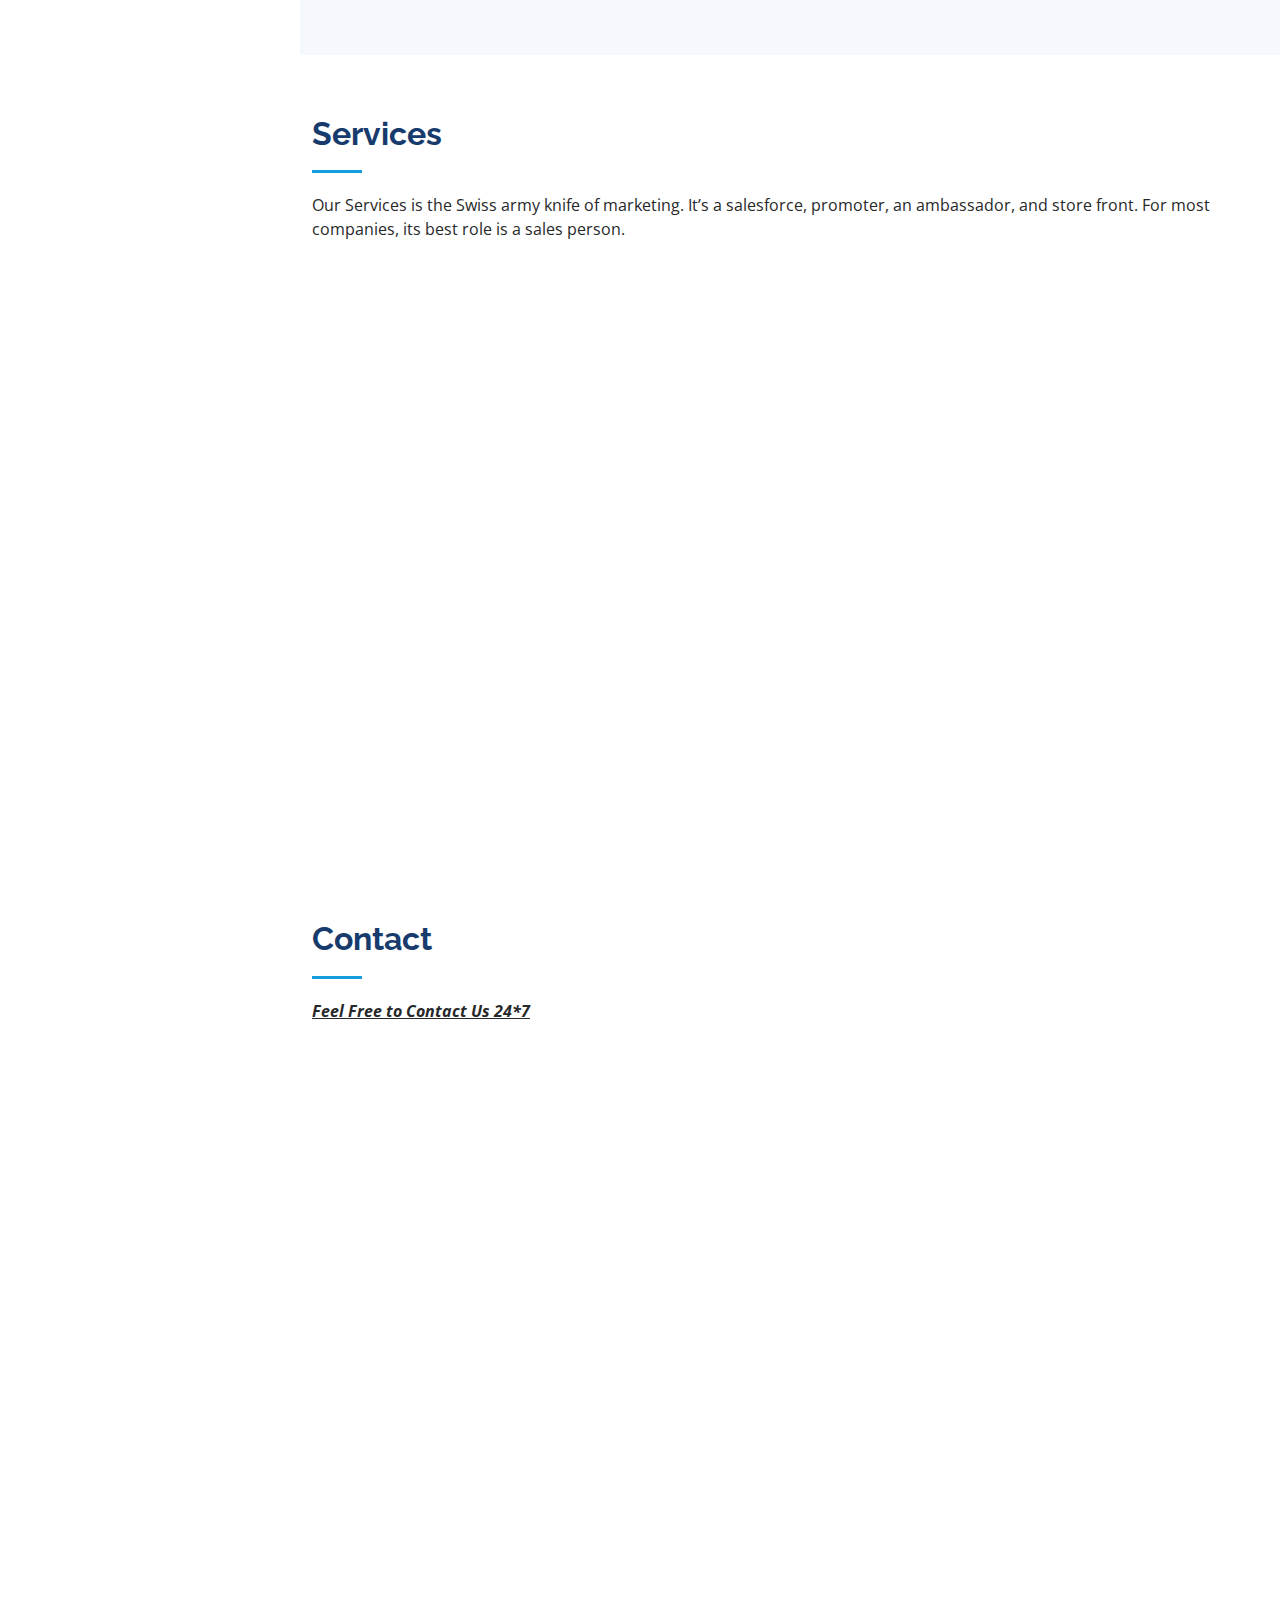
==== commit 0175f39a: "update contact" ====
--- a/index.html
+++ b/index.html
@@ -63,8 +63,7 @@
           <li><a href="#resume" class="nav-link scrollto"><i class="bx bx-file-blank"></i> <span>Resume</span></a></li>
           <li><a href="#portfolio" class="nav-link scrollto"><i class="bx bx-book-content"></i> <span>Portfolio</span></a></li>
           <li><a href="#services" class="nav-link scrollto"><i class="bx bx-server"></i> <span>Services</span></a></li>
-          <li><a href="#contact" class="nav-link scrollto"><i class="bx bx-envelope"></i> <span>Contact</span></a></li><li><a href="#contact" class="nav-link scrollto"><i class="bx bx-envelope"></i> <span>Contact</span></a></li>
-                  </ul>
+          <li><a href="#contact" class="nav-link scrollto"><i class="bx bx-envelope"></i> <span>Contact</span></a></li><li></ul>
       </nav><!-- .nav-menu -->
     </div>
   </header><!-- End Header -->
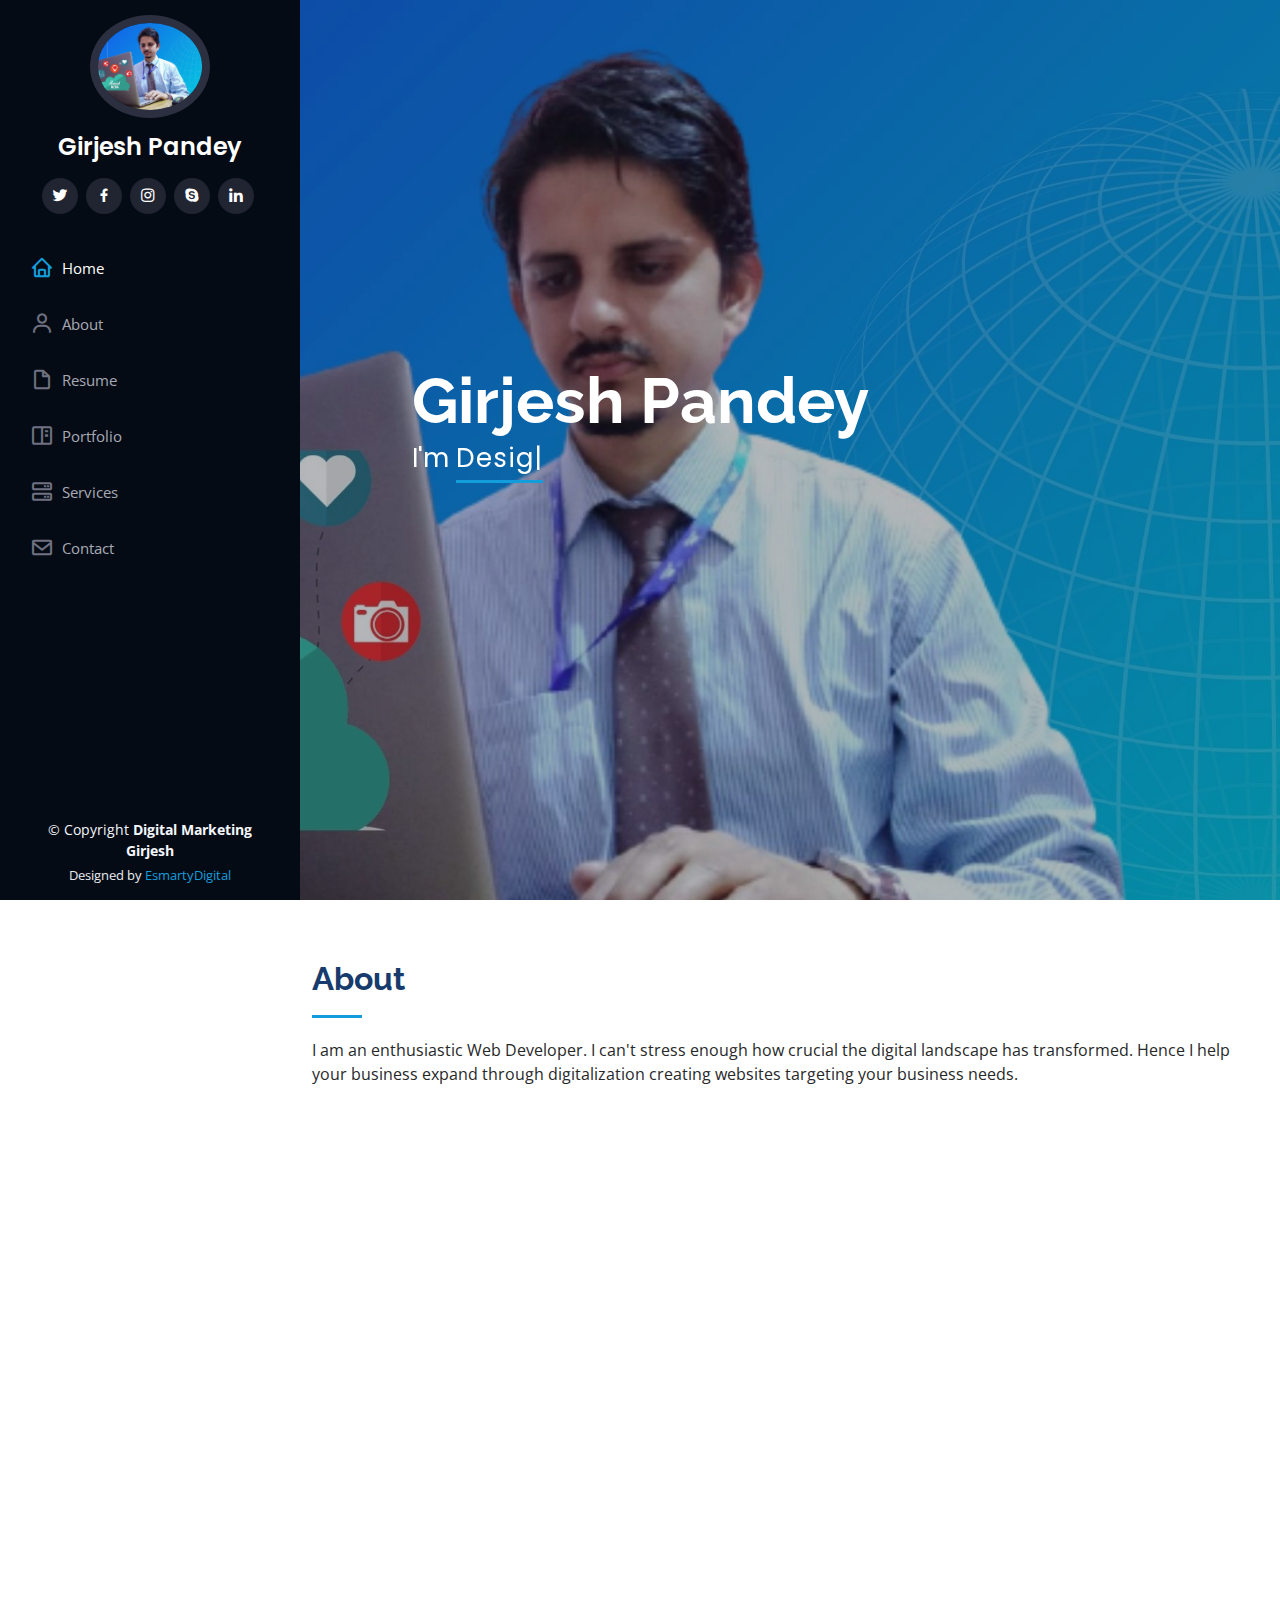
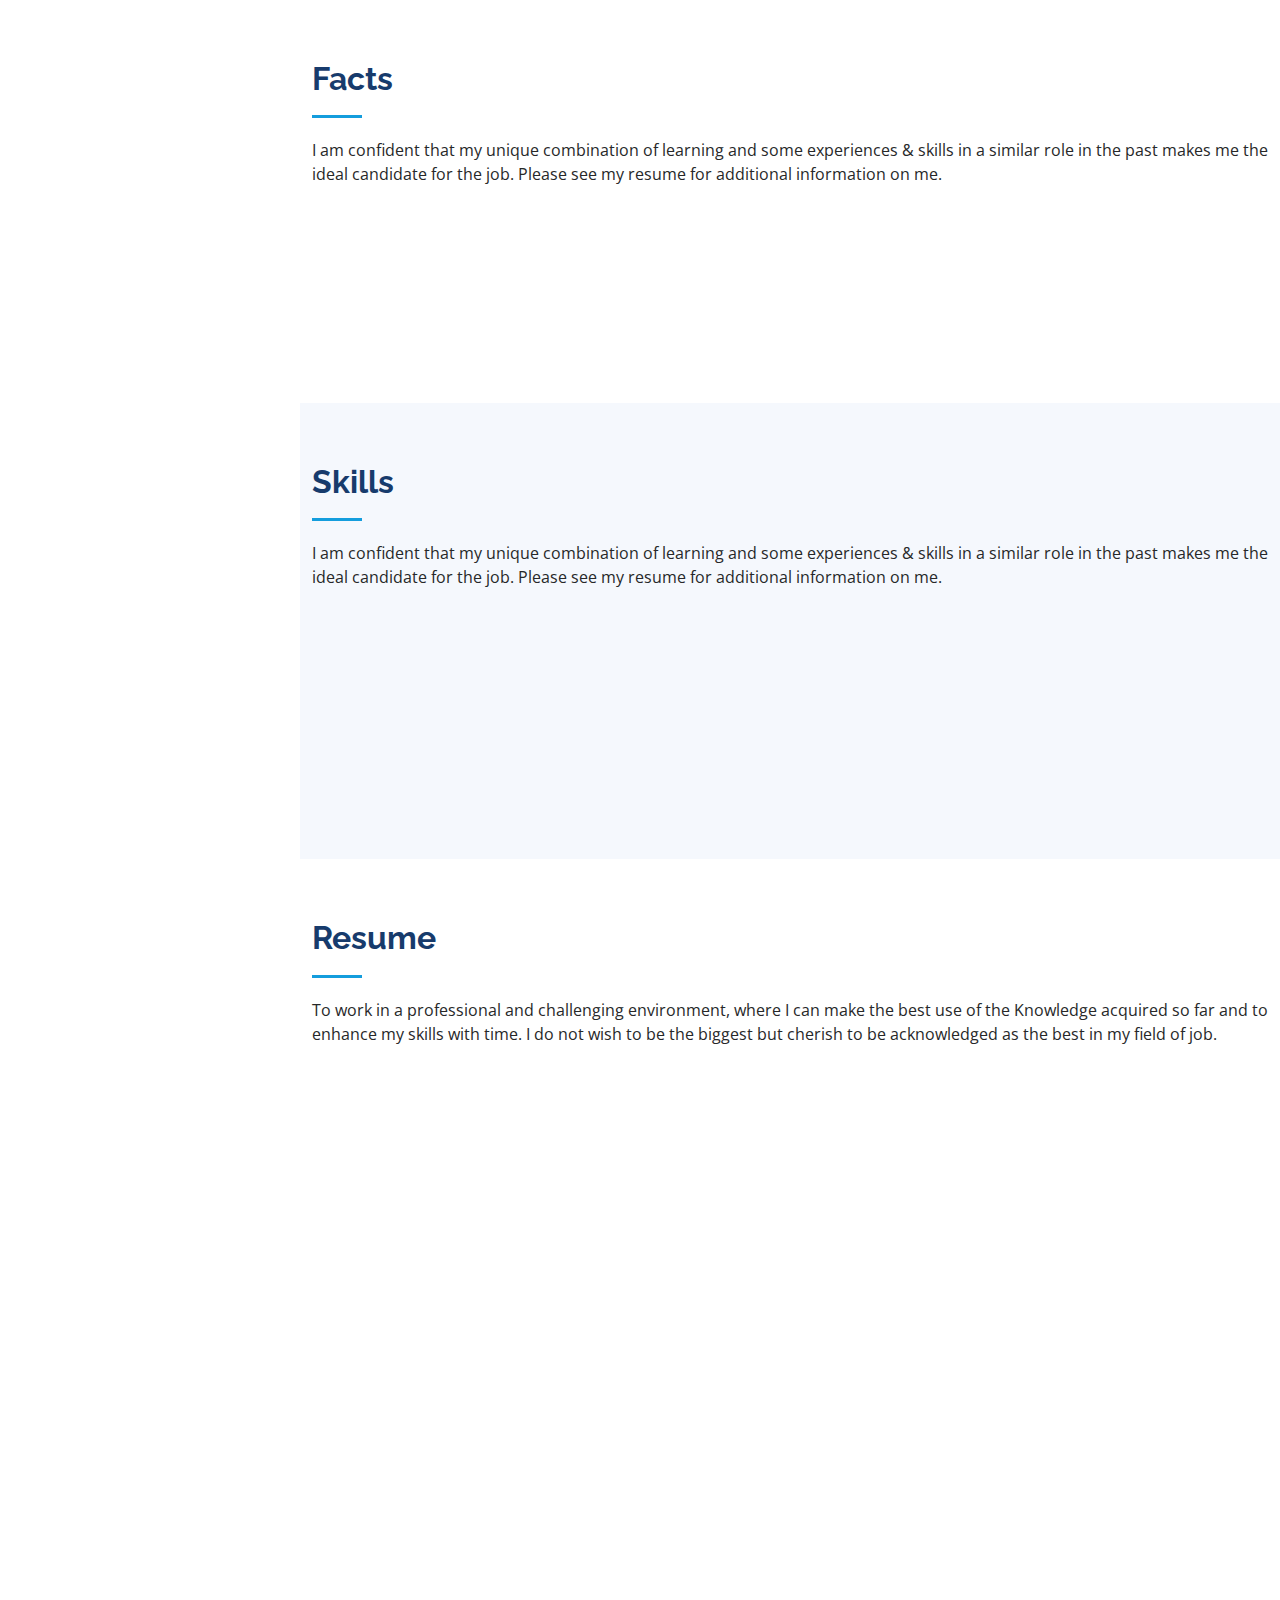
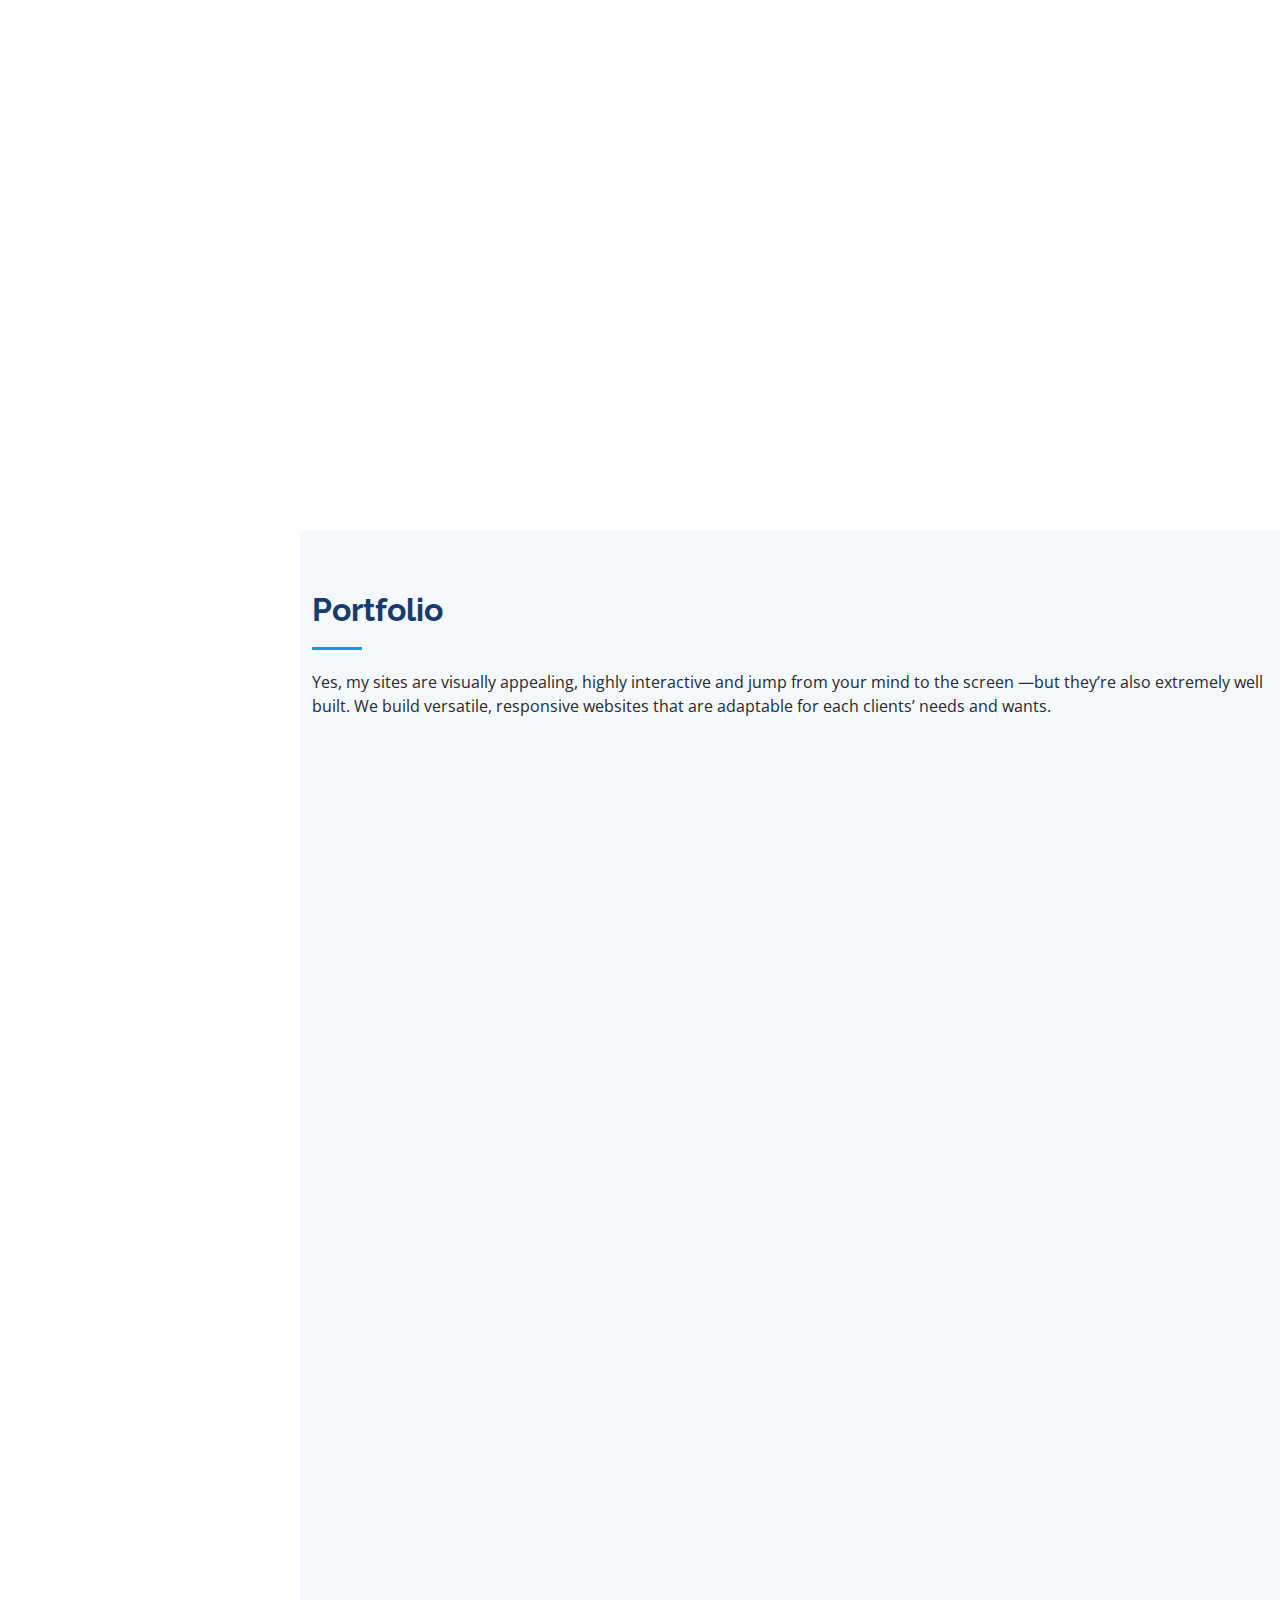
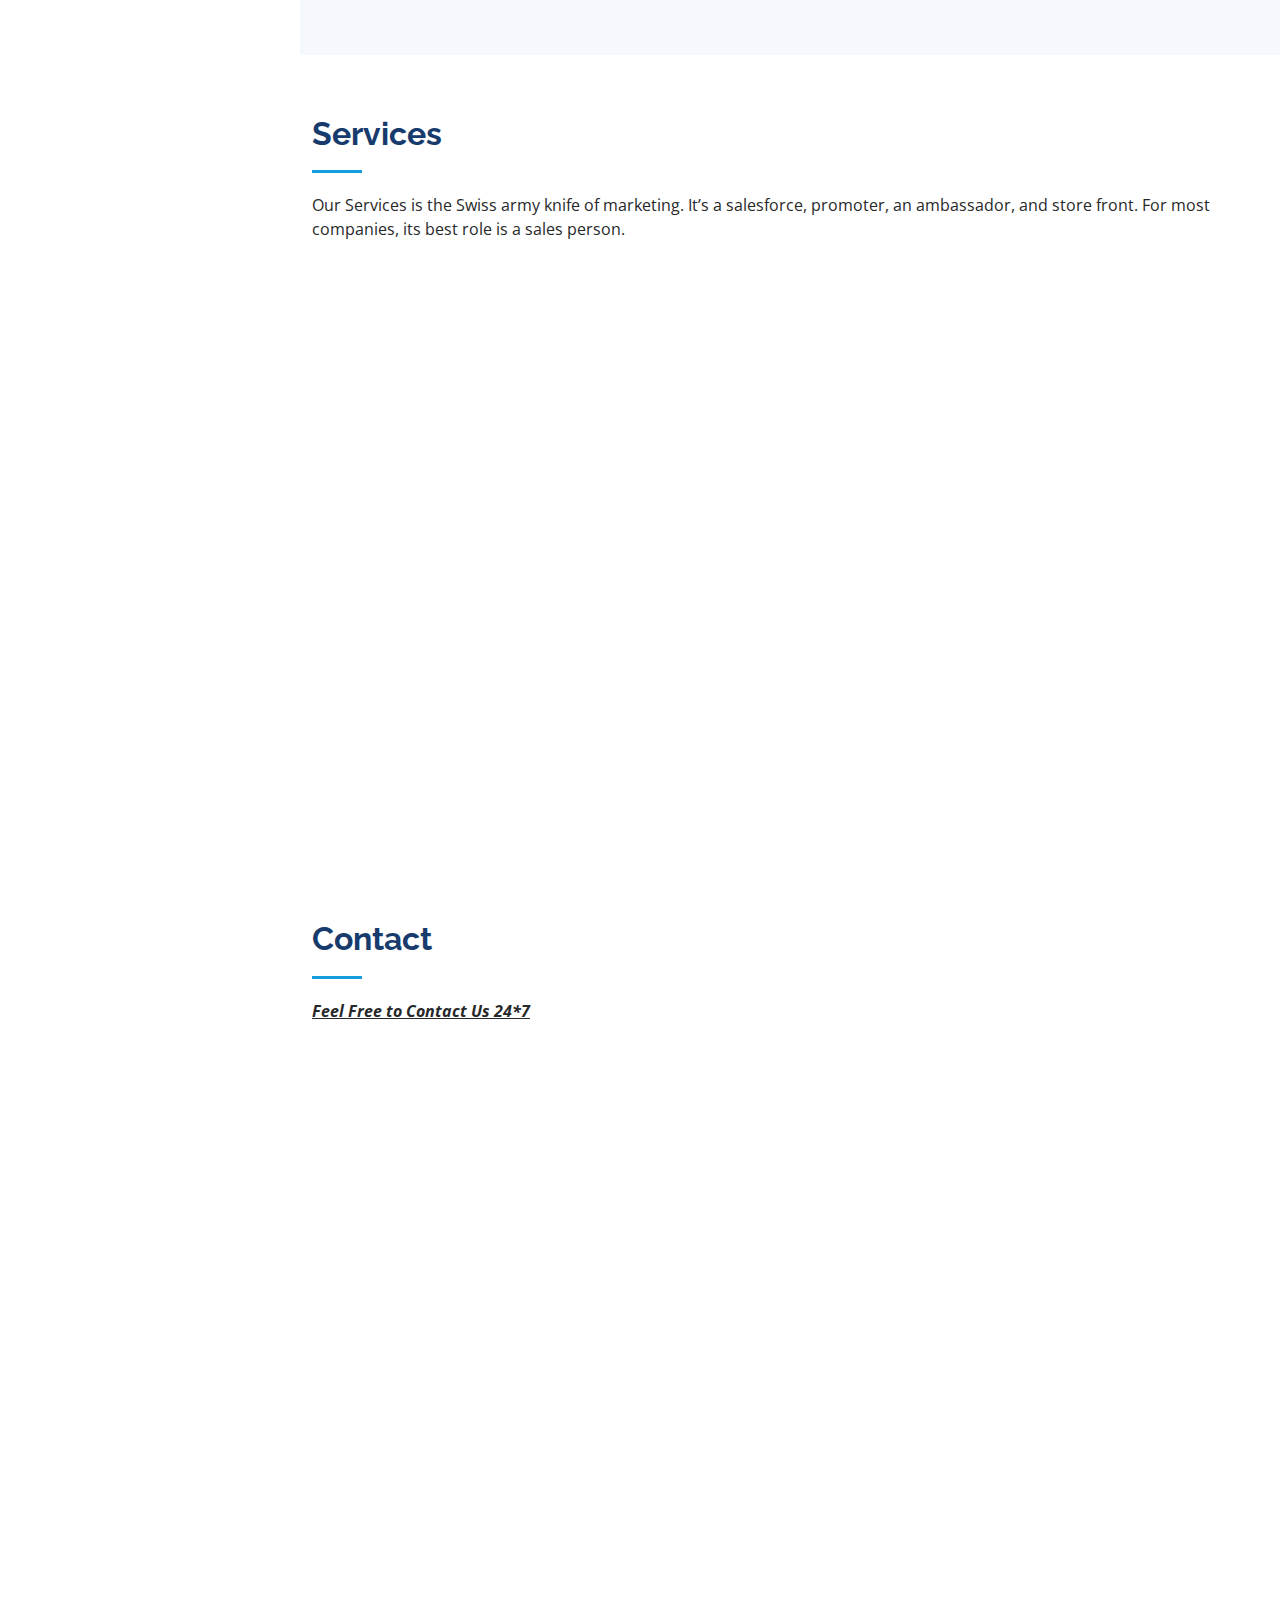
==== commit f241de4d: "update contact" ====
--- a/index.html
+++ b/index.html
@@ -63,7 +63,7 @@
           <li><a href="#resume" class="nav-link scrollto"><i class="bx bx-file-blank"></i> <span>Resume</span></a></li>
           <li><a href="#portfolio" class="nav-link scrollto"><i class="bx bx-book-content"></i> <span>Portfolio</span></a></li>
           <li><a href="#services" class="nav-link scrollto"><i class="bx bx-server"></i> <span>Services</span></a></li>
-          <li><a href="#contact" class="nav-link scrollto"><i class="bx bx-envelope"></i> <span>Contact</span></a></li><li></ul>
+          <li><a href="#contact" class="nav-link scrollto"><i class="bx bx-envelope"></i> <span>Contact</span></a></li></ul>
       </nav><!-- .nav-menu -->
     </div>
   </header><!-- End Header -->
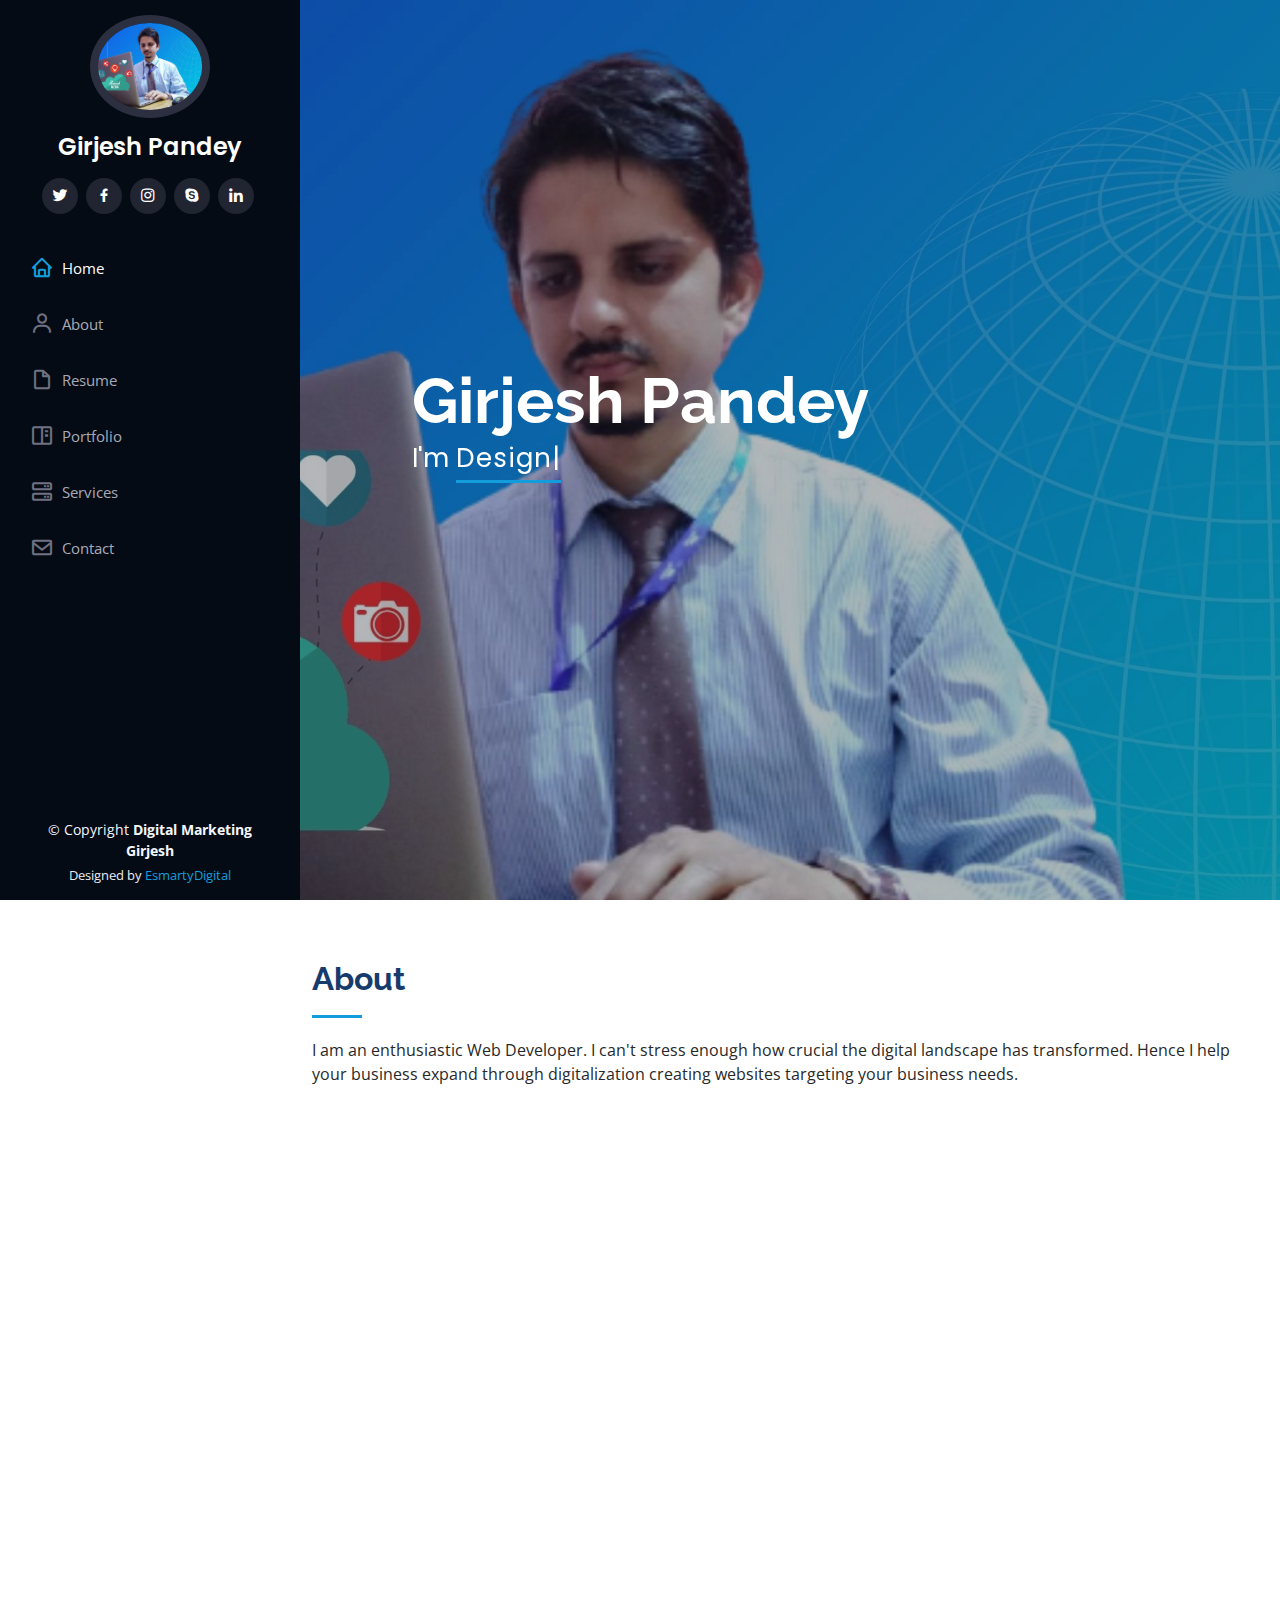
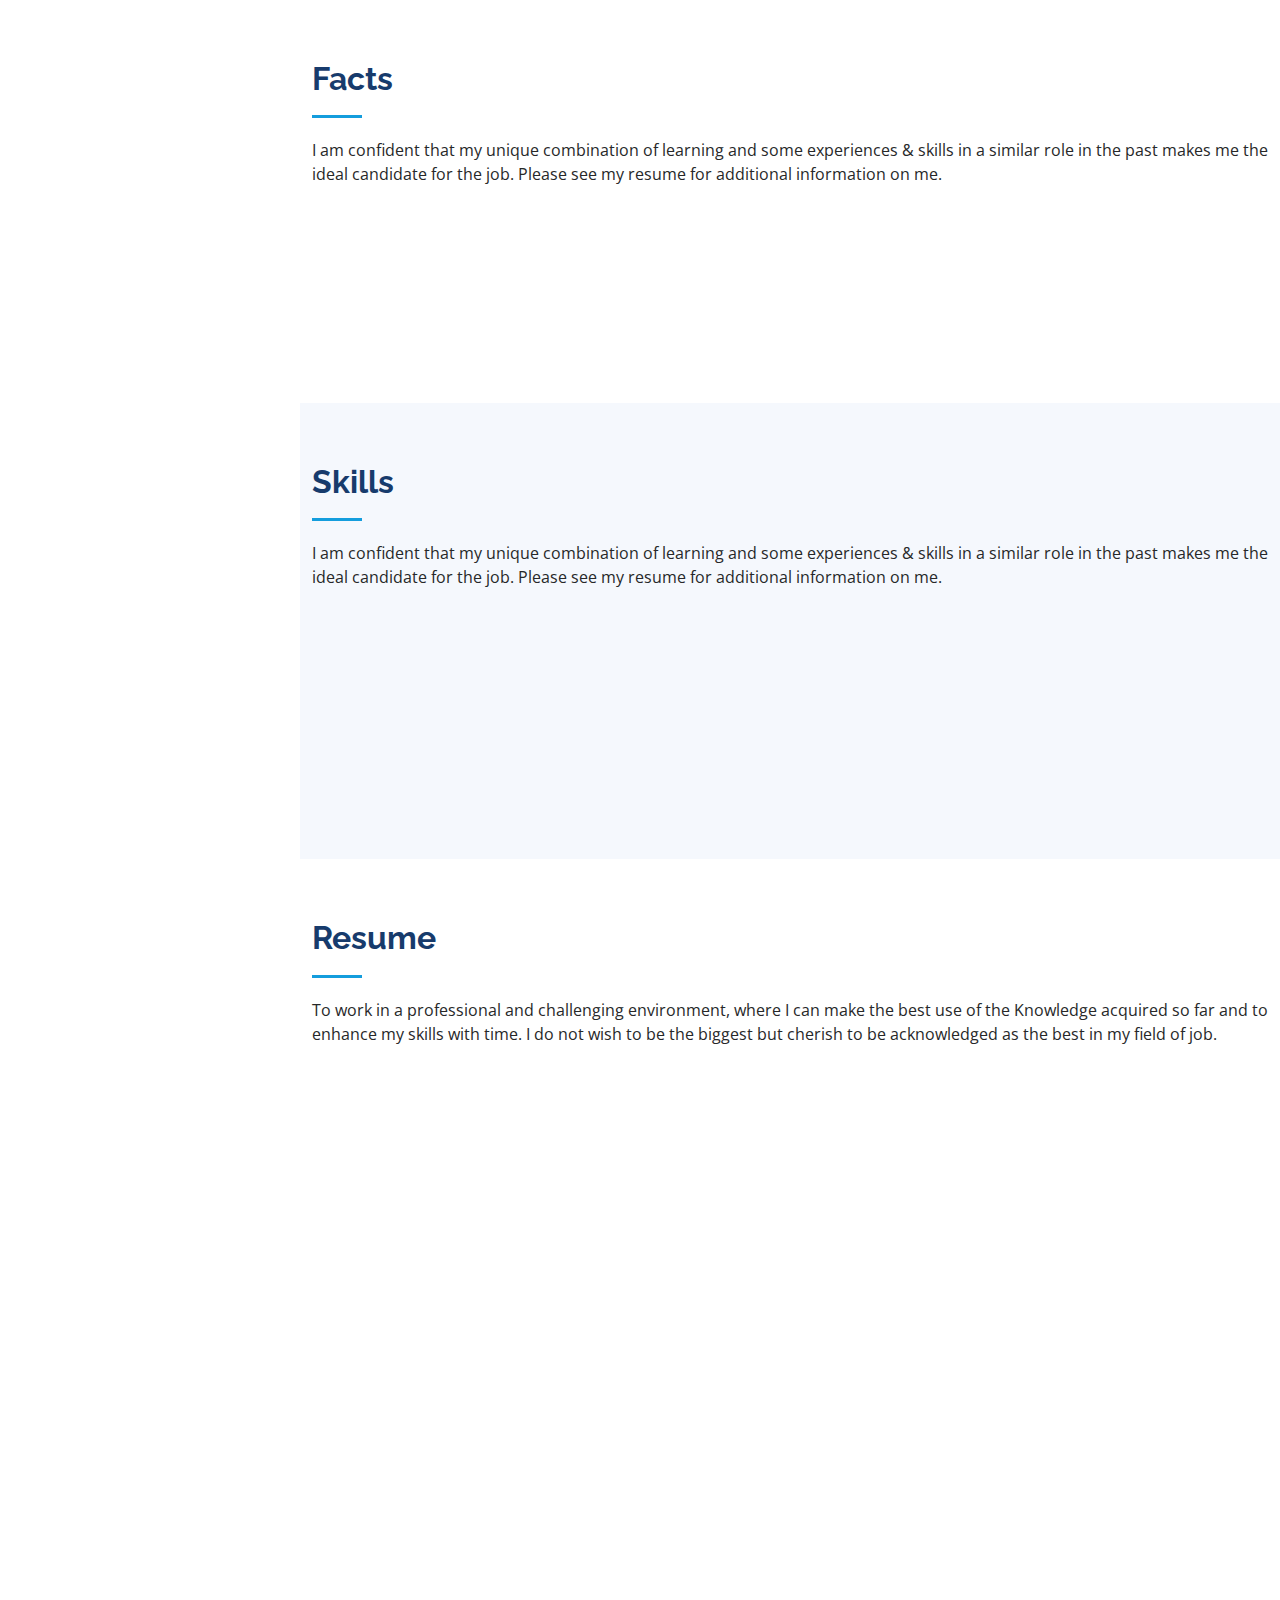
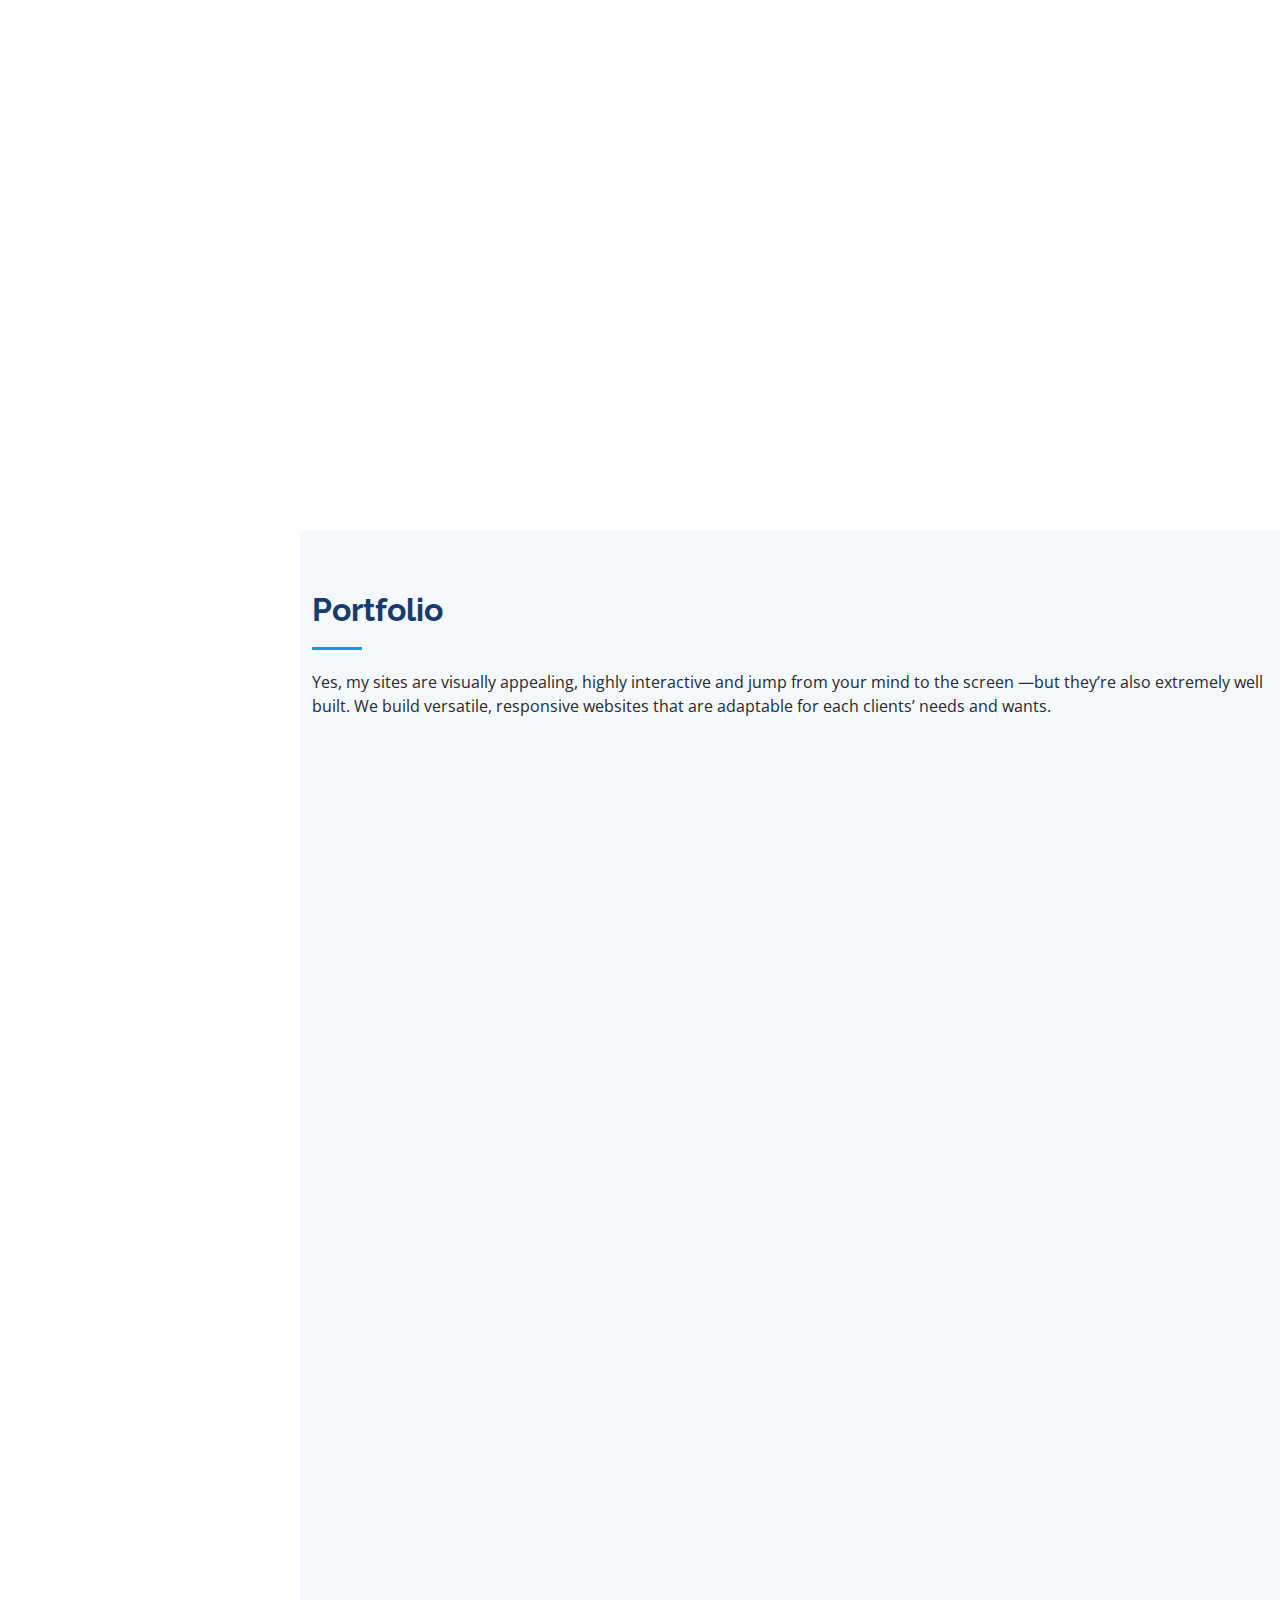
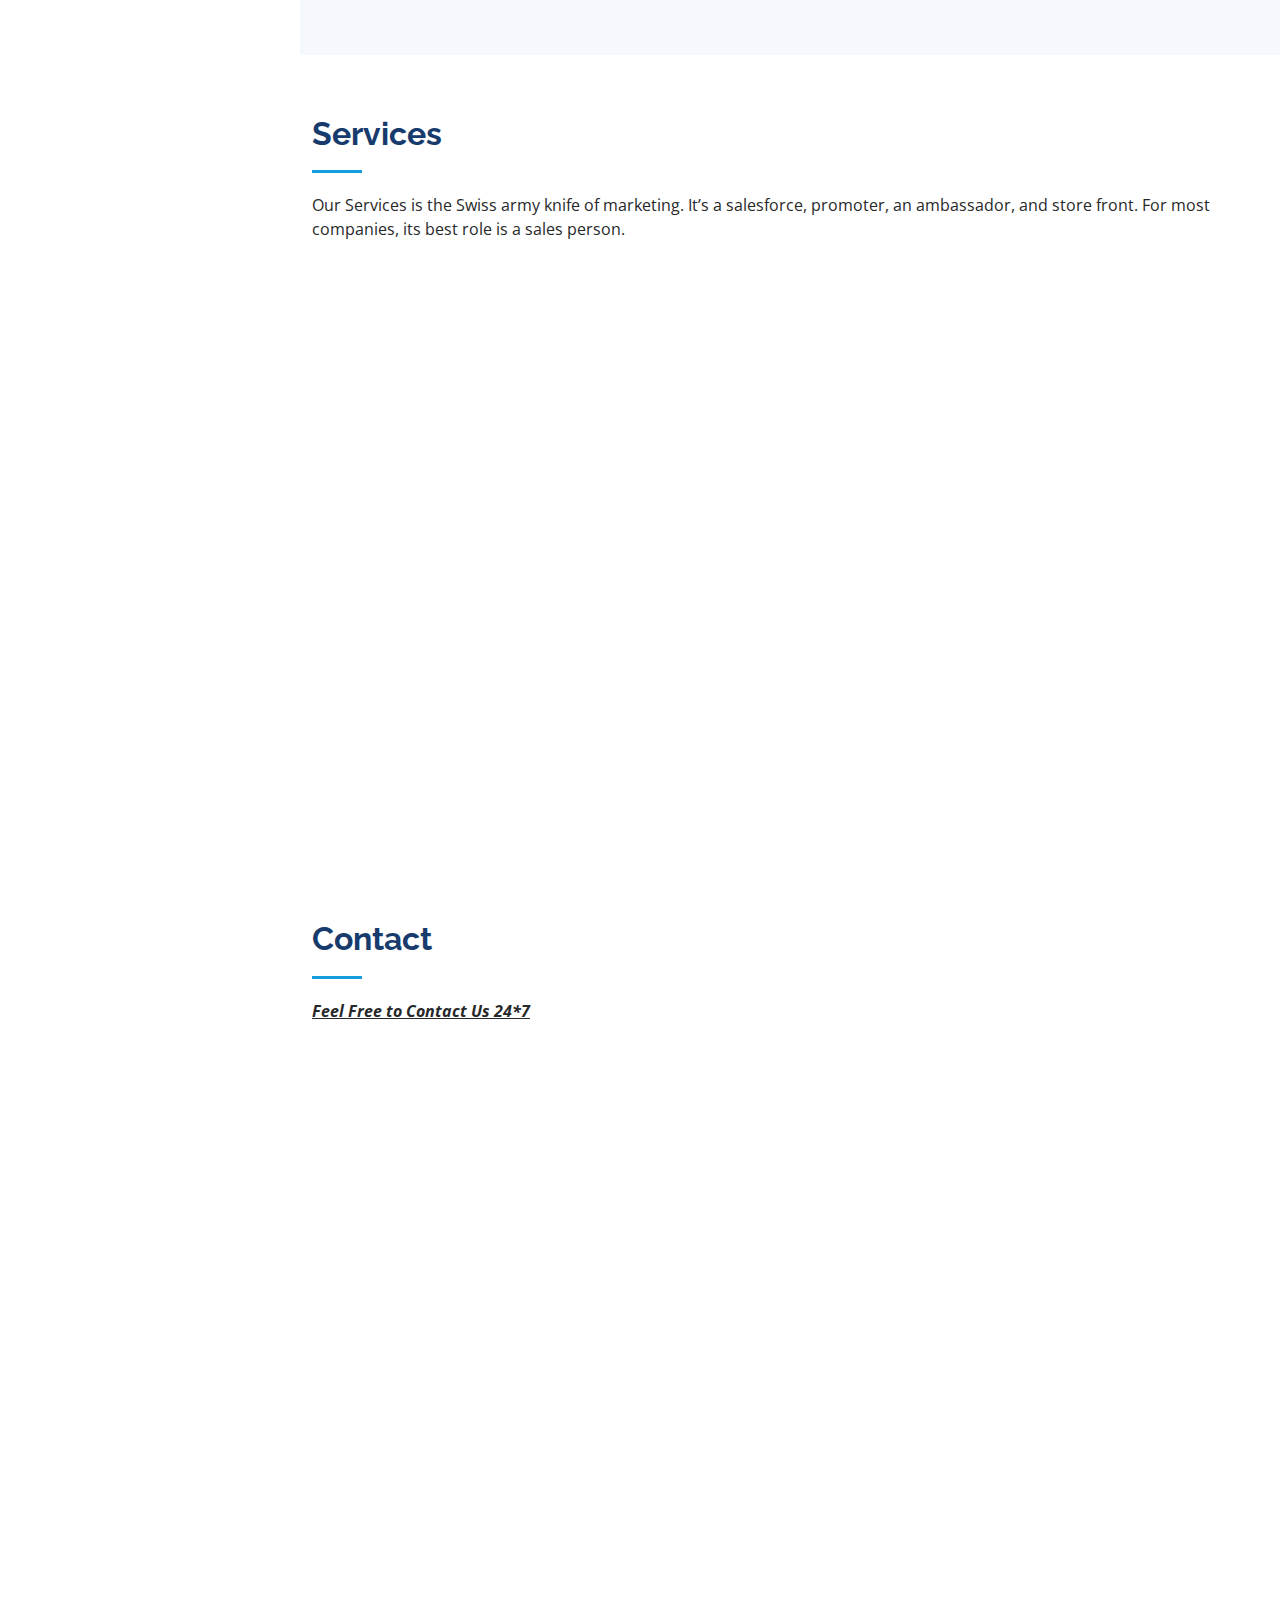
==== commit 4803bc4d: "update Address" ====
--- a/index.html
+++ b/index.html
@@ -499,7 +499,7 @@
               <div class="address">
                 <i class="bi bi-geo-alt"></i>
                 <h4>Location:</h4>
-                <p>Bhairahawa, Siddrathnagar, Nepal 32900</p>
+                <p>Bhairahawa, siddharthnagar, Nepal 32900</p>
               </div>
 
               <div class="email">
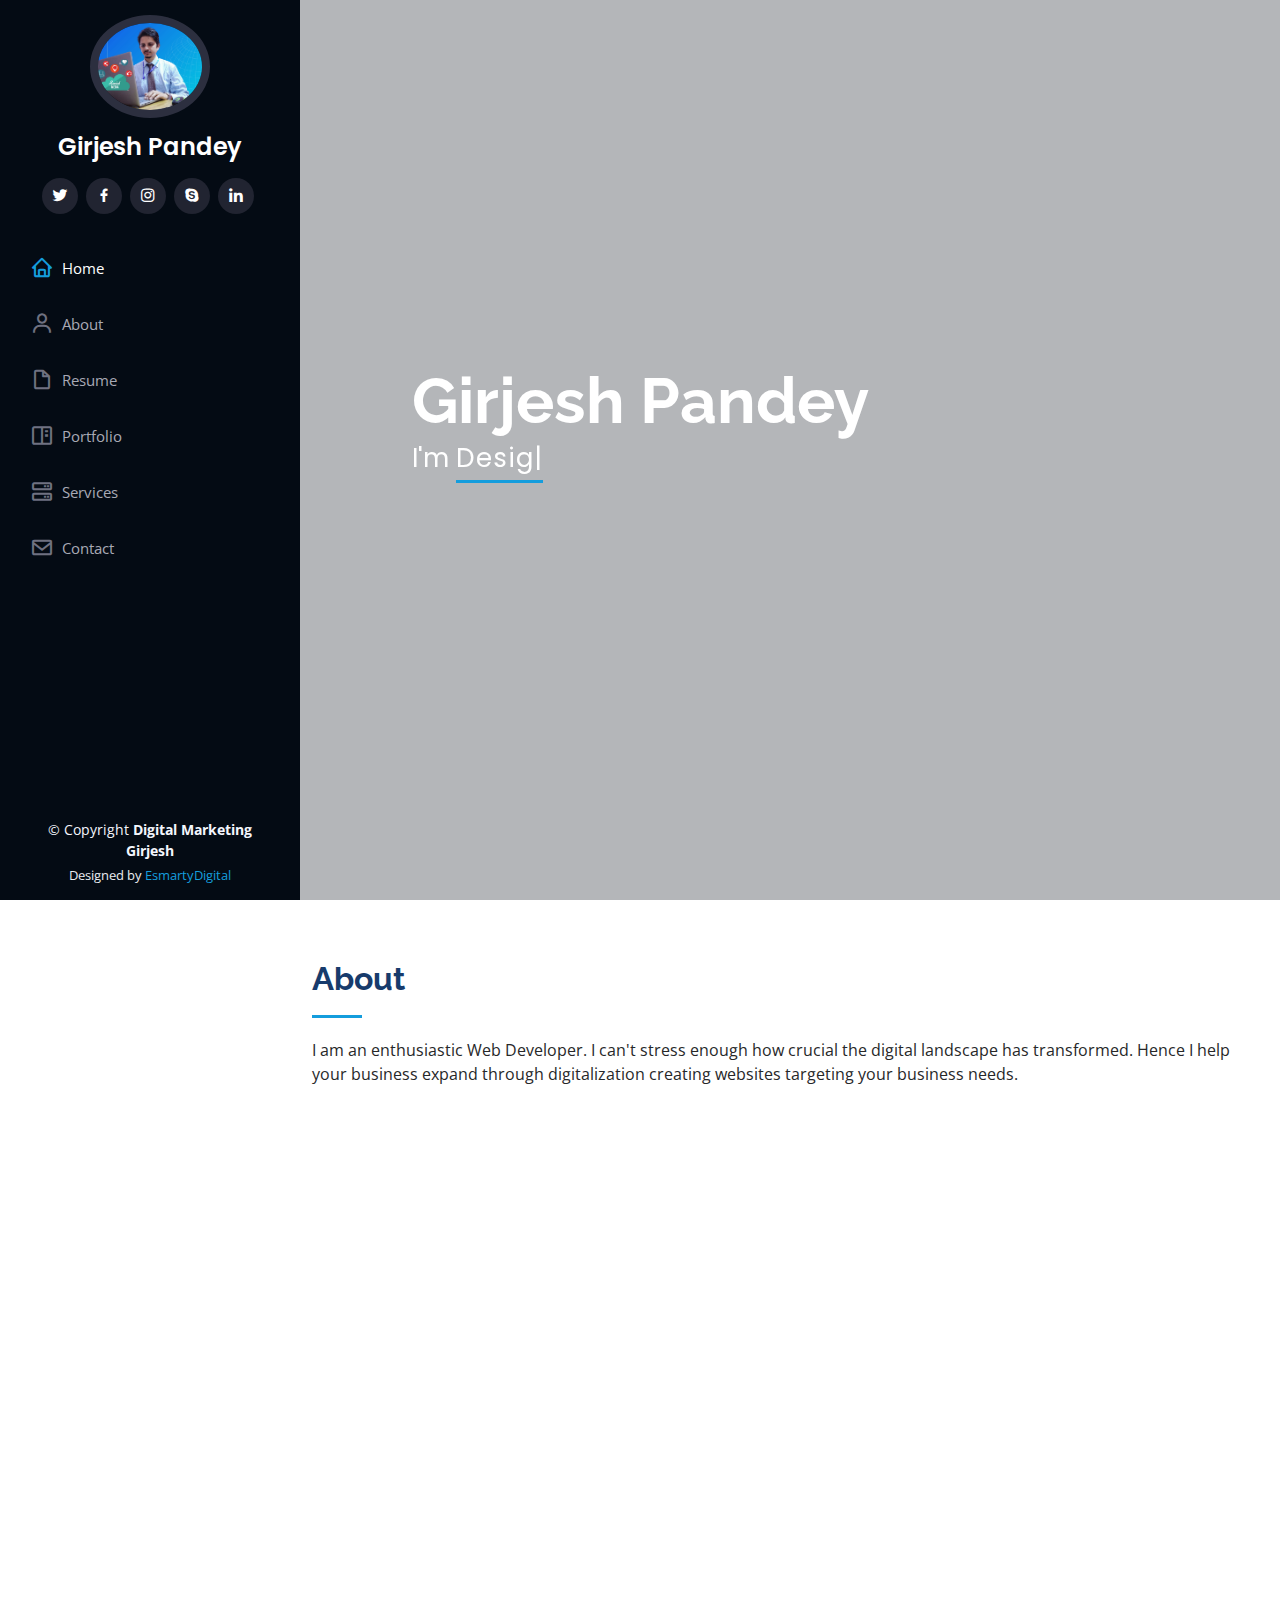
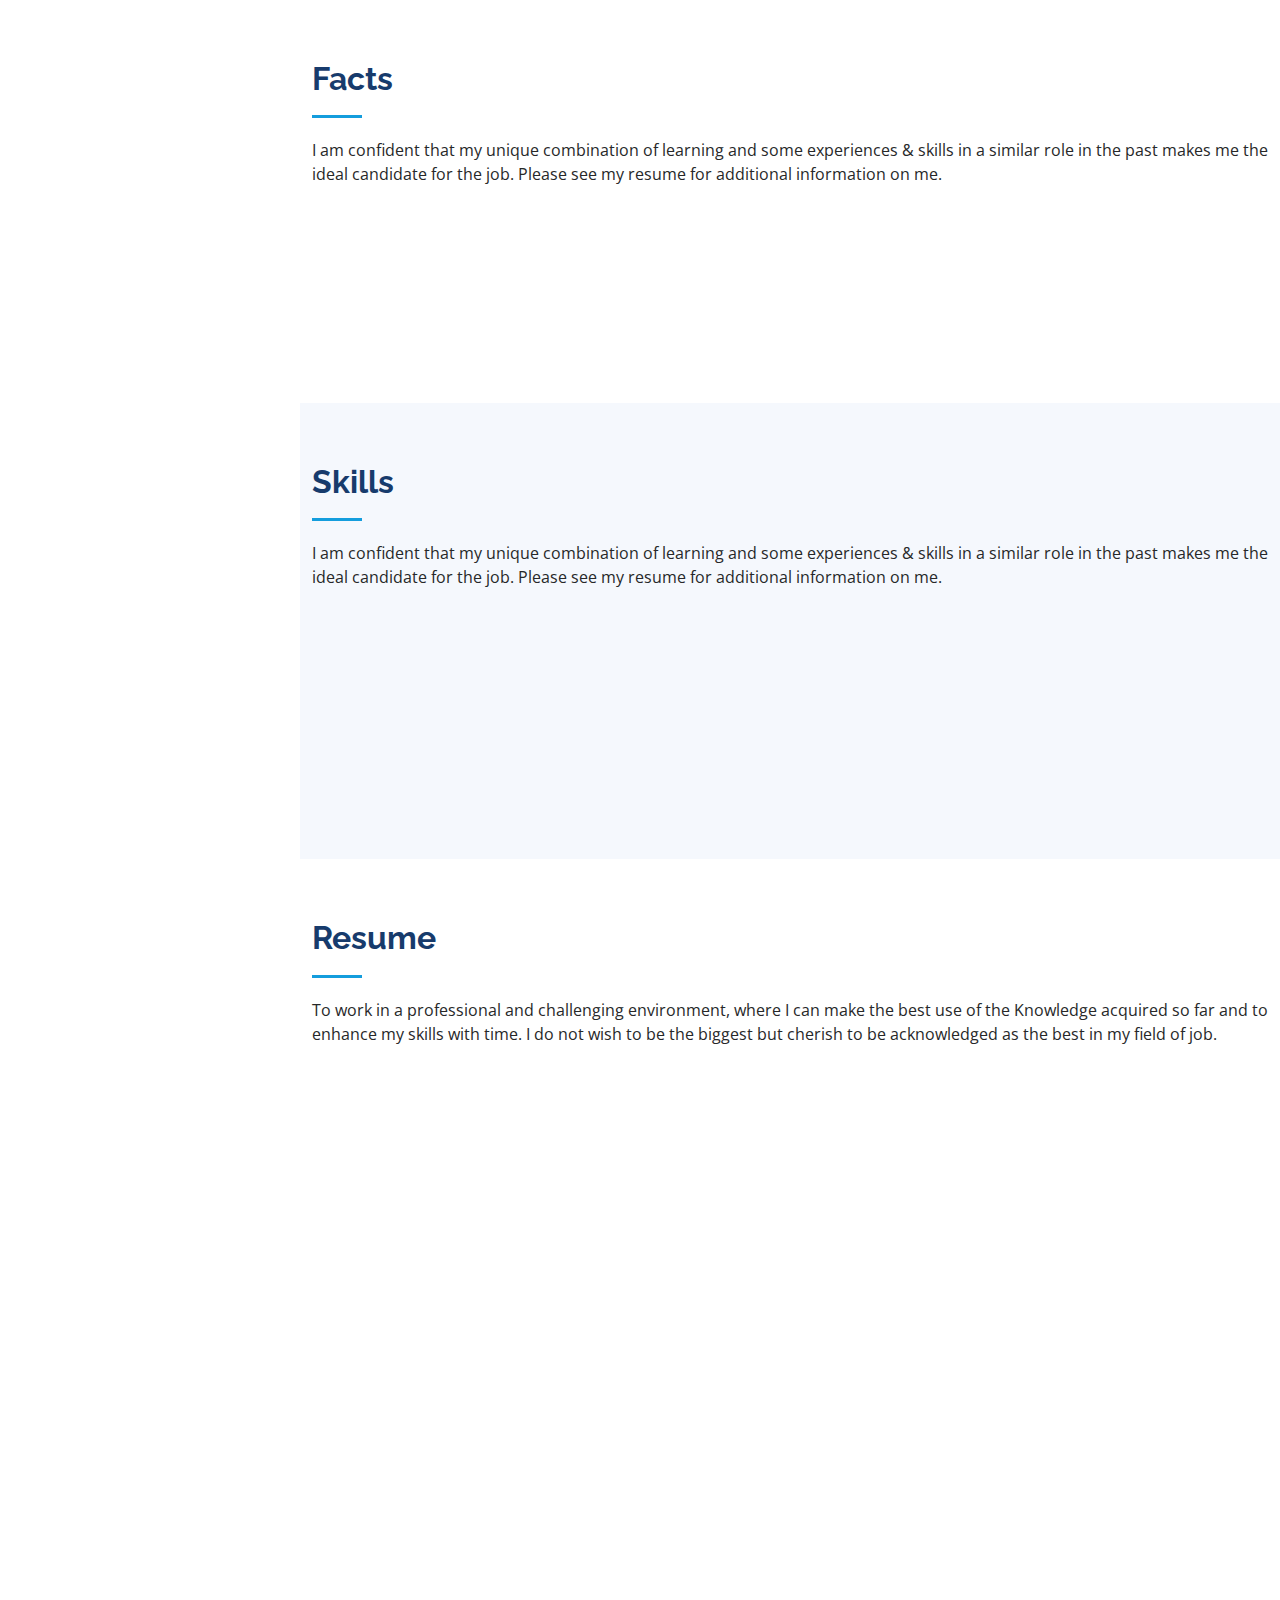
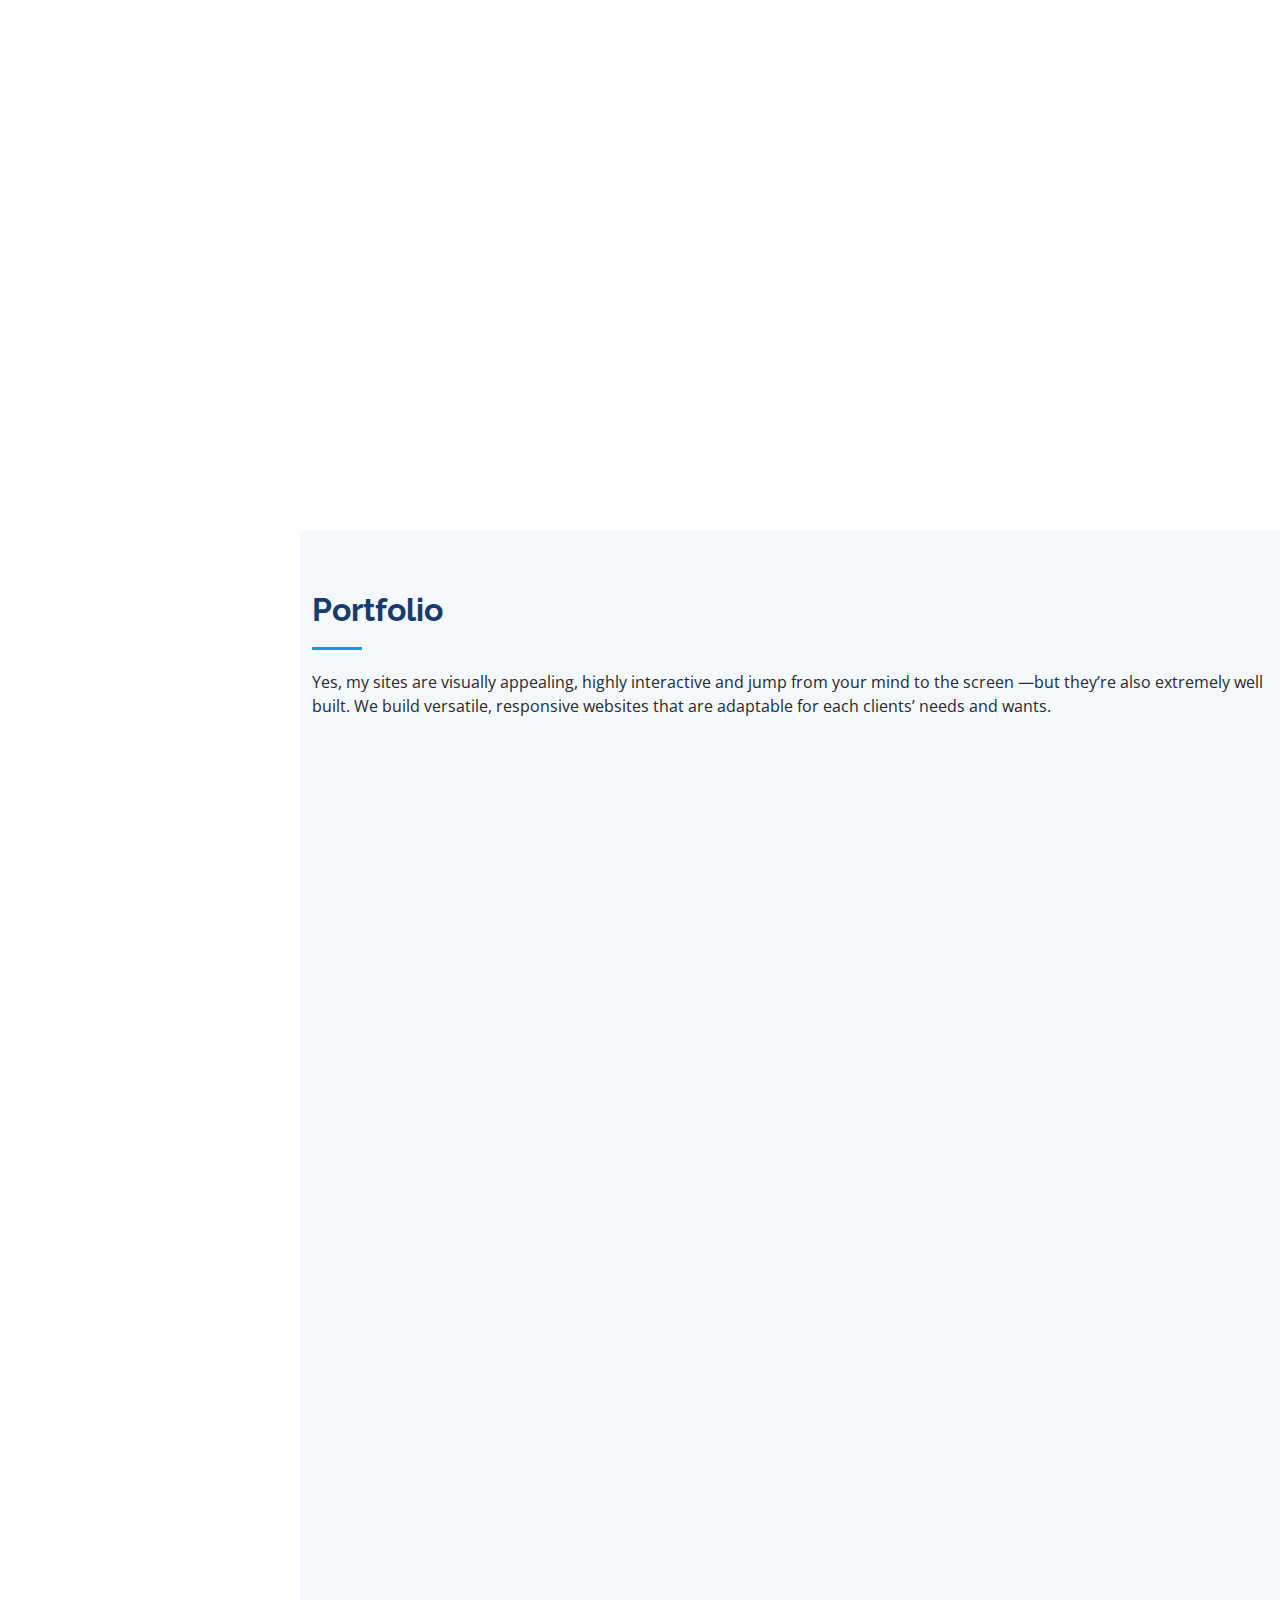
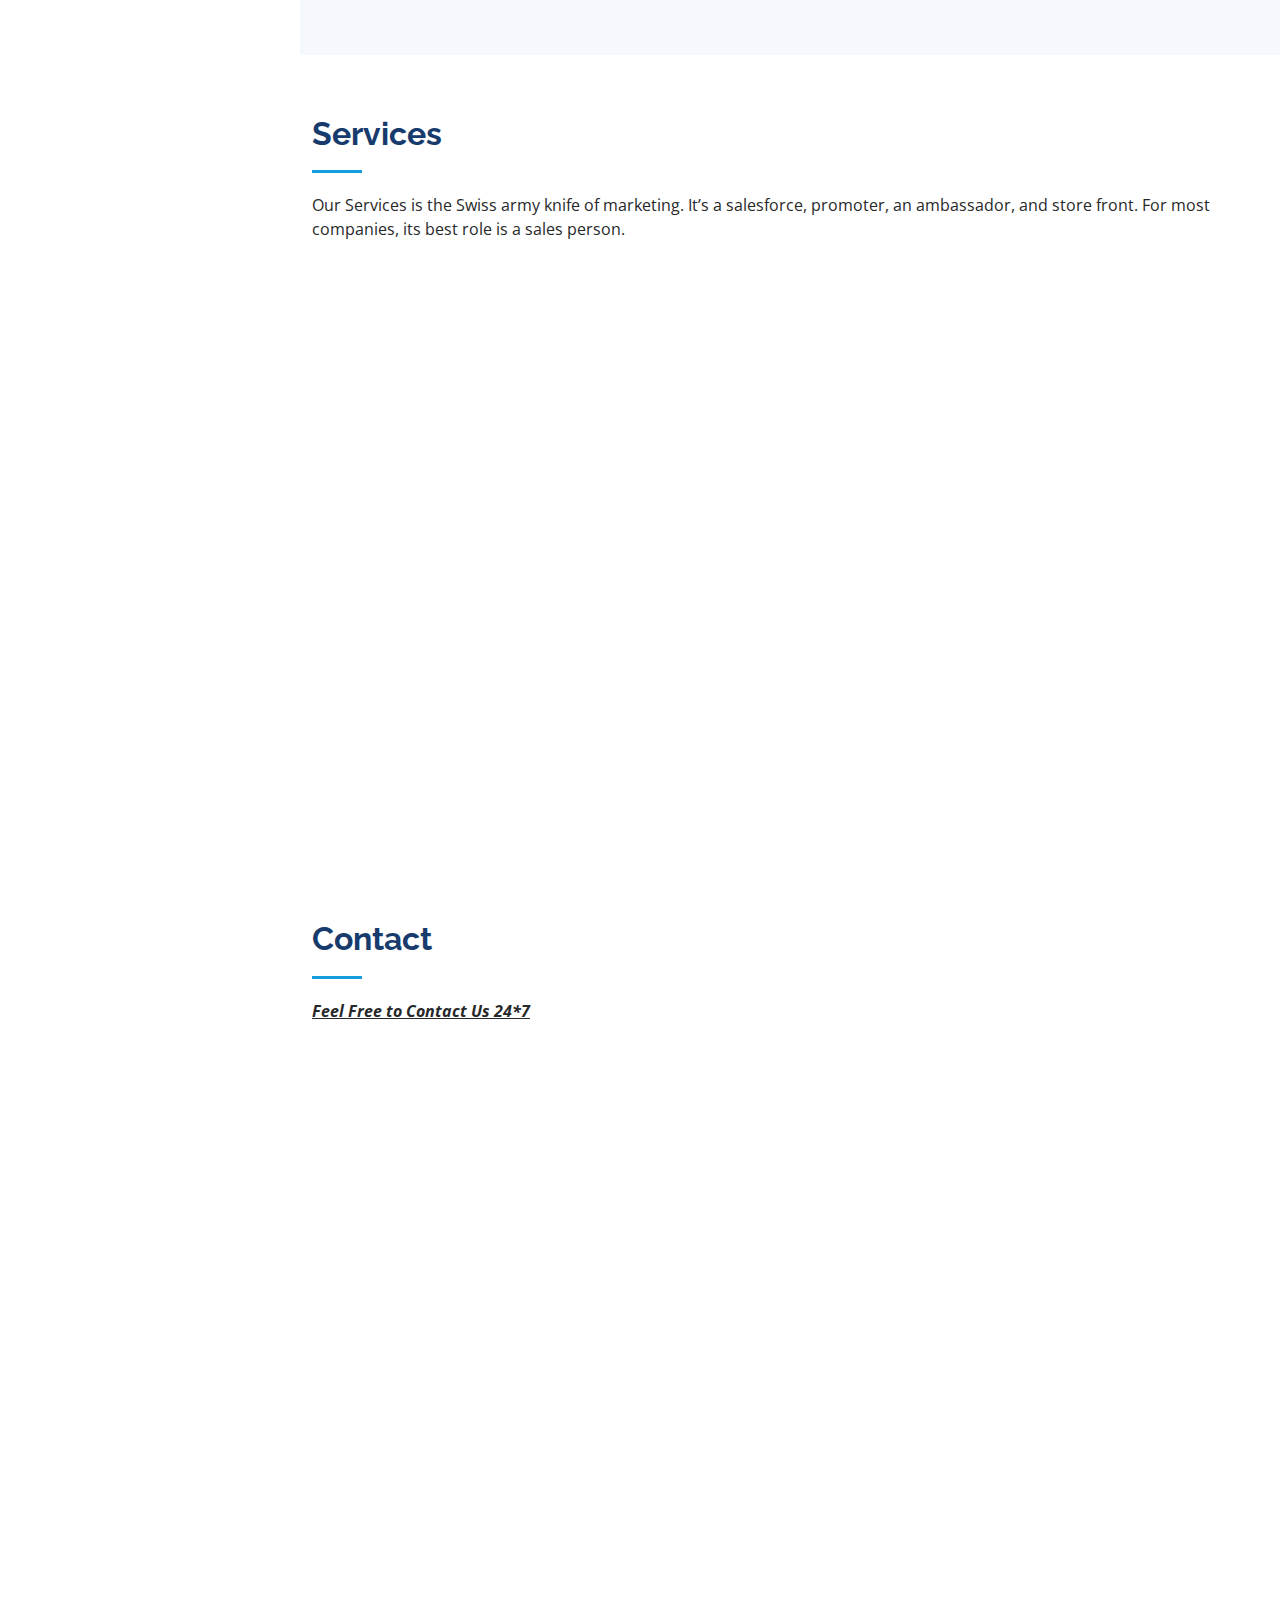
==== commit 60bd1baf: "update Contact form" ====
--- a/index.html
+++ b/index.html
@@ -544,6 +544,11 @@
                 <div class="error-message"></div>
                 <div class="sent-message">Your message has been sent. Thank you!</div>
               </div>
+              <div class="form-group">
+<span class="ms-2">Accept our <a href="terms.html">terms of service</a> and <a href="privacy.html">privacy policy</a></span>
+<input type="checkbox" name="privacy" value="accept" class="float-left h-auto mt-1" data-rule="checked" data-msg="Please, accept our terms of service and privacy acy policy">
+<div class="validate"></div>
+</div>
               <div class="text-center"><button type="submit">Send Message</button></div>
             </form>
           </div>
@@ -571,7 +576,7 @@
         <!-- You can delete the links only if you purchased the pro version. -->
         <!-- Licensing information: https://bootstrapmade.com/license/ -->
         <!-- Purchase the pro version with working PHP/AJAX contact form: https://bootstrapmade.com/iportfolio-bootstrap-portfolio-websites-template/ -->
-        Designed by <a href="https://bootstrapmade.com/">EsmartyDigital</a>
+        Designed by <a href="http://emartydigital.rf.gd">EsmartyDigital</a>
       </div>
     </div>
   </footer><!-- End  Footer -->
